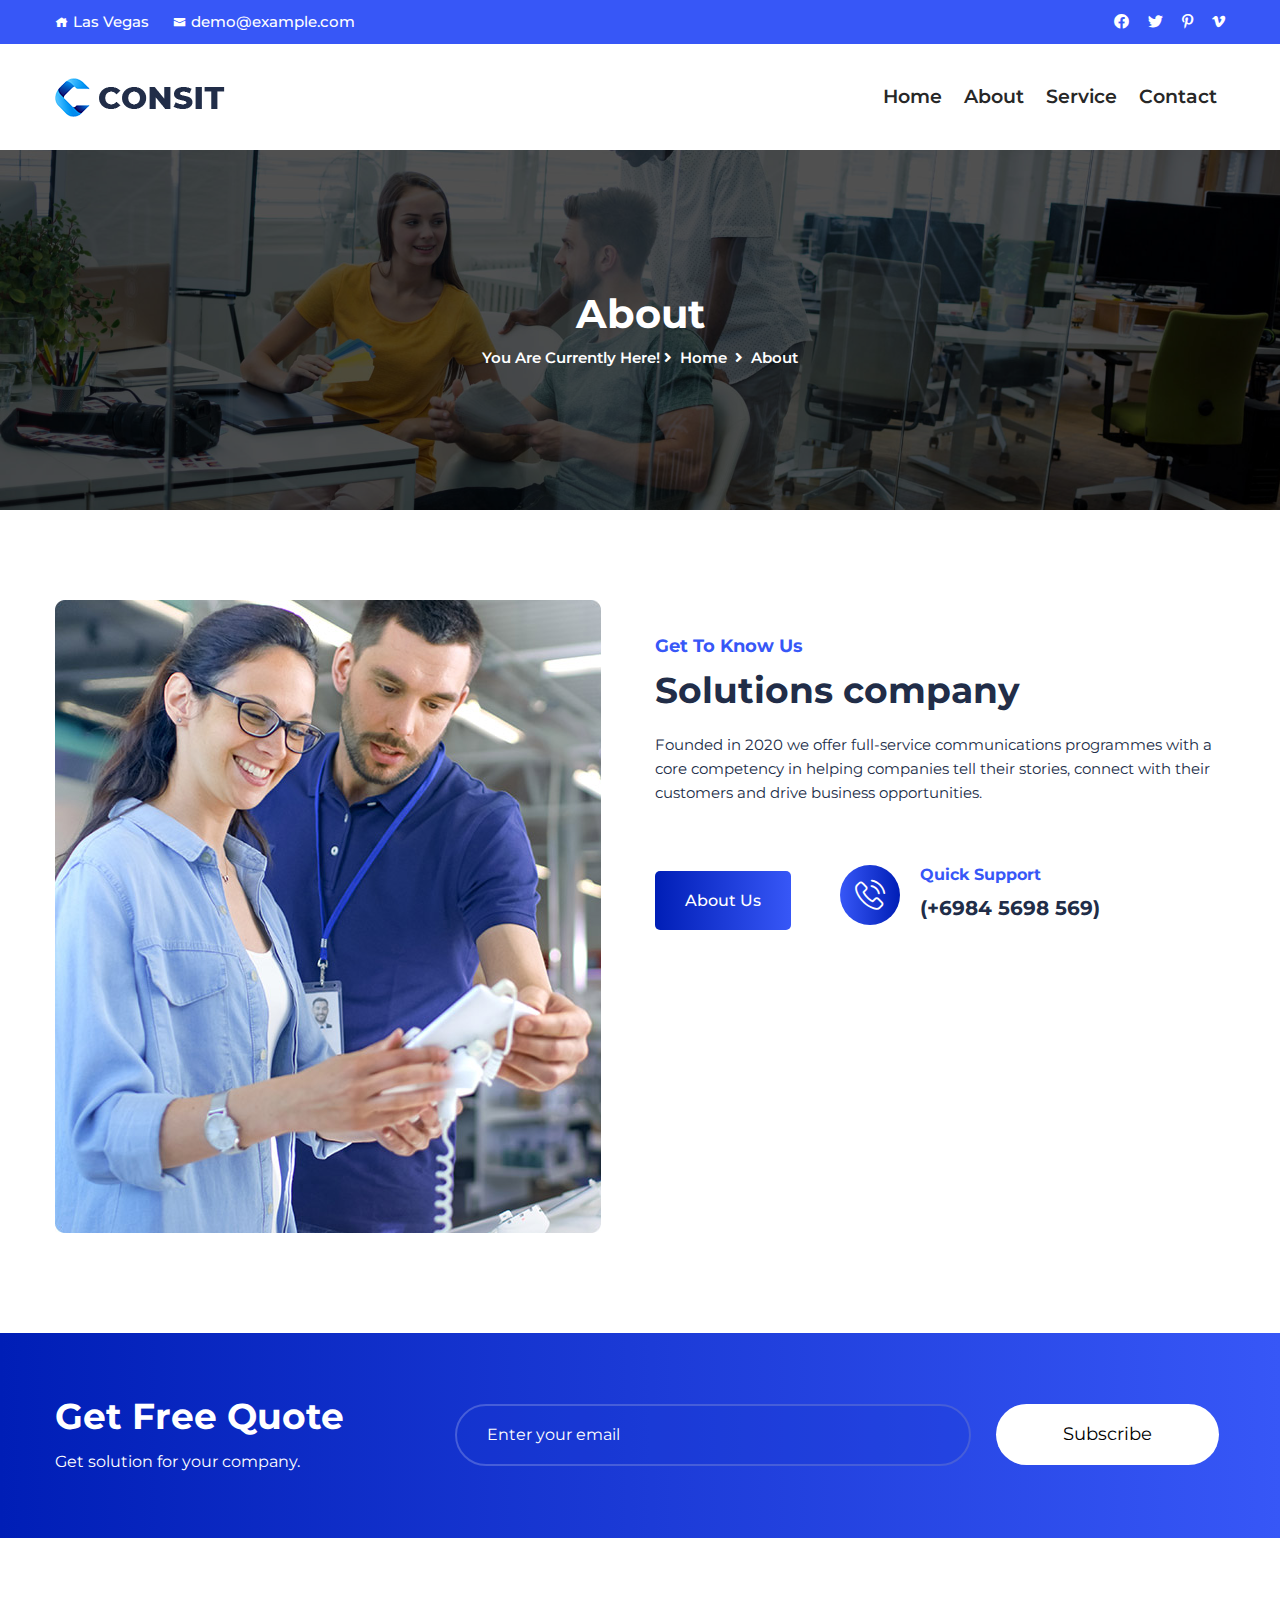
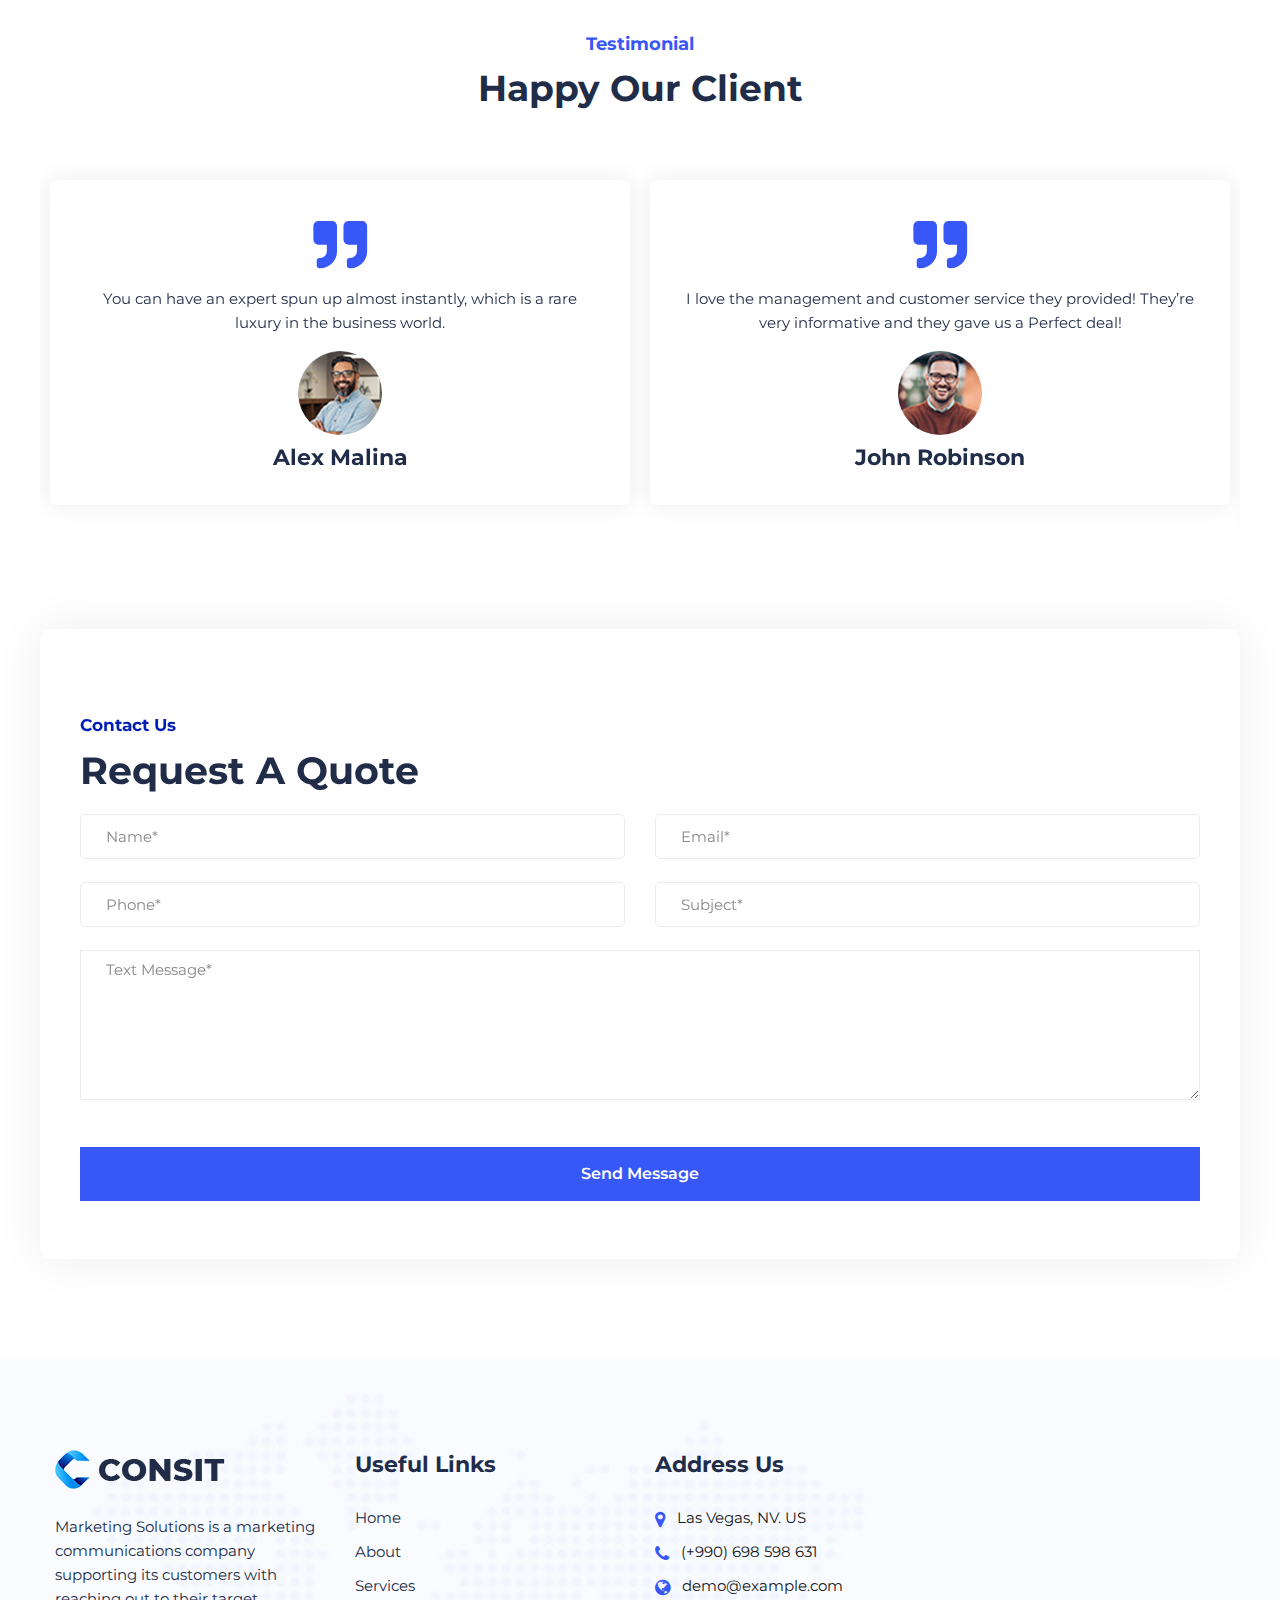
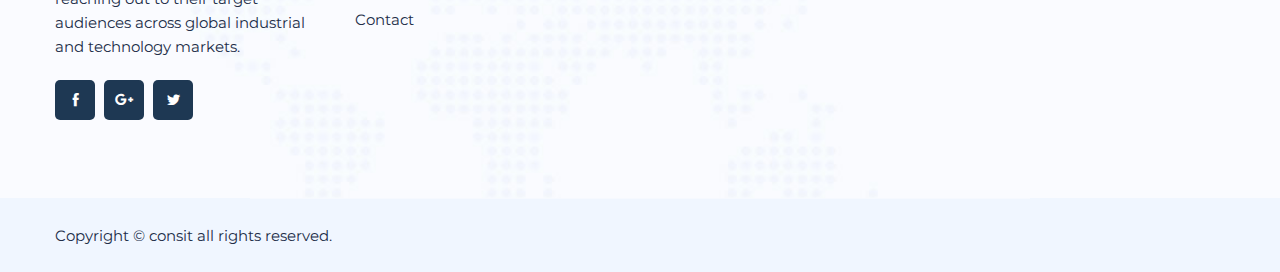
==== about.html @ dd21fbd6 "main" ====
<!DOCTYPE HTML>
<html lang="en-US">
   <head>
      <meta charset="UTF-8">
      <meta http-equiv="x-ua-compatible" content="ie=edge">
<title>Business Consulting</title>
      <meta name="description" content="">
      <meta name="viewport" content="wiconsith=device-wiconsith, initial-scale=1">
      <!-- Favicon Icon -->
      <link rel="icon"  type="image/png" href="assets/images/favicon.png">
      <link rel="stylesheet" type="text/css" href="assets/css/bootstrap.min.css"/>
      <link rel="stylesheet" type="text/css" href="venobox/venobox.css"/>
      <link rel="stylesheet" type="text/css" href="assets/css/plugin_theme_css.css"/>
      <link rel="stylesheet" type="text/css" href="style.css"/>
      <link rel="stylesheet" type="text/css" href="assets/css/responsive.css"/>
      <!-- modernizr js -->	
      <script src="assets/js/vendor/modernizr-2.8.3.min.js"></script>		
   </head>
   <body>
      <div class="em40_header_area_main">
         <div class="consit-header-top   ">
            <div class="container">
               <!-- STYLE 1 Right Side Icon = h_top_l1  -->
               <div class="row">
                  <!-- TOP LEFT -->
                  <div class="col-xs-12 col-lg-9 col-xl-9 col-md-9 col-sm-12">
                     <div class="top-address text-left">
                        <p>							
                           <span><i class="icofont-home"></i>Las Vegas</span>
                           <a href="mailto:info@example.com"><i class="icofont-envelope"></i>demo@example.com</a>
                        </p>
                     </div>
                  </div>
                  <!-- TOP RIGHT -->
                  <div class="col-xs-12 col-lg-3 col-xl-3 col-md-3 col-sm-12 ">
                     <div class="top-right-menu">
                        <ul class="social-icons text-right text_m_center">
                           <li><a href="#"><i class="fab fa-facebook-f"></i></a></li>
                           <li><a href="#"><i class="fab fa-twitter"></i></a></li>
                           <li><a href="#"><i class="fab fa-pinterest-p"></i></a></li>
                           <li><a href="#"><i class="fab fa-vimeo-v"></i></a></li>
                        </ul>
                     </div>
                  </div>
               </div>
            </div>
         </div>
         <!-- END HEADER TOP AREA -->
         <div class="consit-main-menu one_page hidden-xs hidden-sm  witr_h_h10">
            <div class="consit_nav_area scroll_fixed postfix">
               <div class="container">
                  <div class="row logo-left">
                     <div class="col-md-3 col-sm-3 col-xs-4">
                        <div class="logo">
                           <a class="main_sticky_main_l" href="index.html" title="consit">
                           <img src="assets/images/logo1.png" alt="consit">
                           </a>
                           <a class="main_sticky_l" href="index.html" title="consit">
                           <img src="assets/images/logo2.png" alt="consit">
                           </a>
                        </div>
                     </div>
                     <!-- MAIN MENU -->
                     <div class="col-md-9 col-sm-9 col-xs-8">
                        <div class="tx_mmenu_together">
                           <nav class="consit_menu">
                              <ul class="sub-menu">
                                 <li>
                                    <a href="index.html">Home</a>
                                 </li>
                                 <li><a href="about.html">About</a></li>
                                 <li><a href="service.html">Service</a></li>
                                 <li><a href="contact.html">Contact</a></li>
                              </ul>
                           </nav>
                        </div>
                     </div>
                  </div>
               </div>
            </div>
         </div>
      </div>
      <!-- MOBILE MENU Logo AREA -->
      <div class="mobile_logo_area hidden-md hidden-lg">
         <div class="container">
            <div class="row">
               <div class="col-sm-12">
                  <div class="mobile_menu_logo text-center">
                     <a href="index.html" title="consit">
                     <img src="assets/images/logo1.png" alt="consit">
                     </a>		
                  </div>
               </div>
            </div>
         </div>
      </div>
      <!-- MOBILE MENU AREA -->
      <div class="home-2 mbm hidden-md hidden-lg  header_area main-menu-area">
         <div class="menu_area mobile-menu">
            <nav class="consit_menu">
               <ul class="sub-menu">
					 <li>
						<a href="#">Home</a>
					 </li>
					 <li><a href="about.html">About</a></li>
					 <li><a href="service.html">Service</a></li>
					 <li><a href="contact.html">Contact</a></li>
				  </ul>
            </nav>
         </div>
      </div>
      <!-- END MOBILE MENU AREA  -->
      <!-- breadcumb area -->
      <div class="breadcumb-area">
         <div class="container">
            <div class="row">
               <div class="col-md-12 txtc  text-center ccase">
                  <div class="brpt">
                     <h2>About</h2>
                  </div>
                  <div class="breadcumb-inner">
                     <ul>
                        <li>You are currently here! <i class="fas fa-angle-right"></i> </li>
                        <li><a href="#" >Home</a></li>
                        <li><i class="fas fa-angle-right"></i></li>
                        <li><span class="current">About</span></li>
                     </ul>
                  </div>
               </div>
            </div>
         </div>
      </div>
      <!-- End breadcumb area -->
      <!-- about area  -->
      <div class="consit_about_area">
         <div class="container">
            <div class="row">
               <div class="col-lg-6 col-md-6">
                  <div class="single_image_area">
                     <div class="single_image single_line_option  ">
                        <!-- image -->
                        <img src="assets/images/about-img-1.jpg" alt="image">
                     </div>
                  </div>
               </div>
               <div class="col-lg-6 col-md-6">
                  <div class="about_right_inner">
                     <!-- title left -->
                     <div class="witr_section_title">
                        <div class="witr_section_title_inner text-left">
                           <h2>Get To Know Us</h2>
                           <h3>Solutions company</h3>
                           <!-- content -->
                           <p>Founded in 2020 we offer full-service communications programmes with a core competency in helping companies tell their stories, connect with their customers and drive business opportunities.</p>
                        </div>
                     </div>
                     <div class="witr_button_area">
                        <div class="witr_btn_style mr">
                           <div class="witr_btn_sinner">	
                              <a href="about.html" class="witr_btn">About Us</a>
                           </div>
                        </div>
                     </div>
                     <div class="about_right_bottom_inner">
                        <div class="em-service2 sleft all_color_service">
                           <div class="em_service_content ">
                              <div class="em_single_service_text width_height_link_0 ">
                                 <div class="service_top_image">		
                                 </div>
                                 <div class="text_box witr_s_flex">
                                    <div class="service_top_text all_icon_color">
                                       <div class="em-service-icon">
                                          <!-- icon -->
                                          <i aria-hidden="true" class="flaticon flaticon-phone-call"></i>					
                                       </div>
                                    </div>
                                    <div class="em-service-inner">
                                       <div class="em-service-title">
                                          <!-- title -->
                                          <h3>Quick Support</h3>
                                       </div>
                                       <div class="em-service-desc">
                                          <p>(+6984 5698 569) </p>
                                       </div>
                                       <!-- button -->				
                                    </div>
                                 </div>
                              </div>
                           </div>
                        </div>
                     </div>
                  </div>
               </div>
            </div>
         </div>
      </div>

      <!-- em service area -->


      <!-- call to action area -->
      <div class="call_to_action_area">
         <div class="container">
            <div class="row">
               <div class="col-lg-4 col-md-6">
                  <!-- title left -->
                  <div class="witr_section_title">
                     <div class="witr_section_title_inner text-left">
                        <h3>Get Free Quote</h3>
                        <!-- content -->
                        <p>Get solution for your company. </p>
                     </div>
                  </div>
               </div>
               <div class="col-lg-8 col-md-6">
                  <div class="call_action_inner">
                     <form class="mc4wp-form mc4wp-form-5214" method="post">
                        <div class="mc4wp-form-fields">
                           <input type="email" name="EMAIL" placeholder="Enter your email" required="">
                           <button type="submit" value="Subscribe">
                           <span>Subscribe</span>
                           </button>
                        </div>
                     </form>
                  </div>
               </div>
            </div>
         </div>
      </div>
      <!-- Testimonials -->
      <div class="testimonial_area2">
         <div class="container">
            <div class="row">
               <div class="col-lg-12">
                  <!-- title center -->
                  <div class="witr_section_title">
                     <div class="witr_section_title_inner text-center">
                        <!-- title top -->
                        <h2>Testimonial</h2>
                        <h3>Happy Our Client</h3>
                     </div>
                  </div>
               </div>
            </div>
            <div class="row testimonial2_active">
               <!-- single testimonial -->
               <div class="col-lg-6 witr_all_pd0">
                  <div class="witr_testi_itemt testi-width all_color_testimonial">
                     <!-- Start Single Testimonial -->
                     <div class="em_single_testimonial">
                        <div class="test_q_icon">
                           <i class="fas fa-quote-right"></i>
                        </div>
                        <div class="em_testi_content">
                           <div class="em_testi_text">
                              <!-- content -->	
                              <p>You can have an expert spun up almost instantly, which is a rare luxury in the business world.</p>
                           </div>
                        </div>
                        <div class="em_test_thumb test-part">
                           <img src="assets/images/test4.png" alt="image" />
                        </div>
                        <div class="em_testi_title">
                           <h2>Alex Malina </h2>
                        </div>
                        <div class="em_testi_logo">
                           <div class="em_testilogo_inner">
                           </div>
                        </div>
                     </div>
                  </div>
               </div>
               <!-- 02 single testimonial -->
               <div class="col-lg-6 witr_all_pd0">
                  <div class="witr_testi_itemt testi-width all_color_testimonial">
                     <!-- Start Single Testimonial -->
                     <div class="em_single_testimonial">
                        <div class="test_q_icon">
                           <i class="fas fa-quote-right"></i>
                        </div>
                        <div class="em_testi_content">
                           <div class="em_testi_text">
                              <!-- content -->	
                              <p>I love the management and customer service they provided! They’re very informative and they gave us a Perfect deal!</p>
                           </div>
                        </div>
                        <div class="em_test_thumb test-part">
                           <img src="assets/images/test2.png" alt="image" />
                        </div>
                        <div class="em_testi_title">
                           <h2>John Robinson </h2>
                        </div>
                        <div class="em_testi_logo">
                           <div class="em_testilogo_inner">
                           </div>
                        </div>
                     </div>
                  </div>
               </div>
               <!-- 03 single testimonial -->
               <div class="col-lg-6 witr_all_pd0">
                  <div class="witr_testi_itemt testi-width all_color_testimonial">
                     <!-- Start Single Testimonial -->
                     <div class="em_single_testimonial">
                        <div class="test_q_icon">
                           <i class="fas fa-quote-right"></i>
                        </div>
                        <div class="em_testi_content">
                           <div class="em_testi_text">
                              <!-- content -->	
                              <p>very responsive to any questions I had and I really appreciate the time spent answering all of my questions. Any business that values transparency and customer care has my business.</p>
                           </div>
                        </div>
                        <div class="em_test_thumb test-part">
                           <img src="assets/images/test1.png" alt="image" />
                        </div>
                        <div class="em_testi_title">
                           <h2>David Markers  </h2>
                        </div>
                        <div class="em_testi_logo">
                           <div class="em_testilogo_inner">
                           </div>
                        </div>
                     </div>
                  </div>
               </div>
               <!-- 04 single testimonial -->
               <div class="col-lg-6 witr_all_pd0">
                  <div class="witr_testi_itemt testi-width all_color_testimonial">
                     <!-- Start Single Testimonial -->
                     <div class="em_single_testimonial">
                        <div class="test_q_icon">
                           <i class="fas fa-quote-right"></i>
                        </div>
                        <div class="em_testi_content">
                           <div class="em_testi_text">
                              <!-- content -->	
                              <p>Experience was very quick and easy to do. Andrew was extremely well done with his professionalism. Highly recommend</p>
                           </div>
                        </div>
                        <div class="em_test_thumb test-part">
                           <img src="assets/images/test3.png" alt="image" />
                        </div>
                        <div class="em_testi_title">
                           <h2>Robert Males </h2>
                        </div>
                        <div class="em_testi_logo">
                           <div class="em_testilogo_inner">
                           </div>
                        </div>
                     </div>
                  </div>
               </div>
            </div>
         </div>
      </div>

      <!-- contact area2 -->
      <div class="contact_area2">
         <div class="container">
            <div class="row">

               <div class="col-lg-12 col-md-12 witr_all_pd0">
                  <div class="apartment_area">
                     <div class="apartment_text text-left">
                        <!-- title -->
                        <h1>Contact Us</h1>
                        <h2>Request A Quote</h2>
                     </div>
                     <div class="witr_apartment_form">
                        <form action="mail.php" method="post" id="contact-form">
                           <div class="row">
                              <div class="col-lg-6 col-md-6">
                                 <div class="twr_form_box">
                                    <input type="text" name="name" placeholder="Name*">
                                 </div>
                              </div>
                              <div class="col-lg-6 col-md-6">
                                 <div class="twr_form_box">
                                    <input type="email" name="email" placeholder="Email*">
                                 </div>
                              </div>
                              <div class="col-lg-6 col-md-6">
                                 <div class="twr_form_box">
                                    <input type="number" name="number" placeholder="Phone*">
                                 </div>
                              </div>
                              <div class="col-lg-6 col-md-6">
                                 <div class="twr_form_box">
                                    <input type="text" name="subject" placeholder="Subject*">
                                 </div>
                              </div>
                              <div class="col-lg-12 col-md-12">
                                 <div class="twr_form_box ">
                                    <textarea name="comment" placeholder="Text Message*"></textarea>
                                 </div>
                                 <div class="contact_area2_btn">
                                    <button type="submit" class="btn btn-primary">Send Message</button>
                                 </div>
                              </div>
                              <div class="col-lg-12 text-center">
                                 <p class="form-messege"></p>
                              </div>
                           </div>
                        </form>
                     </div>
                  </div>
               </div>
            </div>
         </div>
      </div>
      <!-- footer area -->
      <div class="witrfm_area em_footer_area">
         <!-- FOOTER MIDDLE AREA -->
         <div class="footer-middle">
            <div class="container">
               <div class="row">
                  <div class="col-sm-12 col-md-6  col-lg-3">
                     <div class="widget widget_twr_description_widget">
                        <div class="consit-description-area">
                           <a href="#"><img src="assets/images/logo1.png" alt="Footer logo" class="logo"></a>
                           <p>Marketing Solutions is a marketing communications company supporting its customers with reaching out to their target audiences across global industrial and technology markets.</p>
                           <p class="phone"><a href="tel:"> </a></p>
                           <div class="social-icons">
                              <a href="#"><i class="icofont-facebook"></i></a>
                              <a href="#"><i class="fab fa-google-plus-g"></i></a>
                              <a href="#"><i class="icofont-twitter"></i></a>
                           </div>
                        </div>
                     </div>
                  </div>
                  <div class="col-sm-12 col-md-6  col-lg-3">
                     <div class="widget widget_nav_menu">
                        <h2 class="widget-title">Useful Links</h2>
                        <div class="menu-useful-links-container">
                           <ul class="menu">
                              <li><a href="#">Home</a></li>
                              <li><a href="#">About</a></li>
                              <li><a href="#">Services</a></li>
                              <li><a href="#">Contact</a></li>
                           </ul>
                        </div>
                     </div>
                  </div>
                  <div class="col-sm-12 col-md-6  col-lg-3 ">
                     <div class="widget about_us">
                        <h2 class="widget-title">Address Us</h2>
                        <!-- About Widget -->
                        <div class="about-footer">
                           <div class="footer-widget address">
                              <div class="footer-logo">
                              </div>
                              <div class="footer-address">
                                 <div class="footer_s_inner">
                                    <div class="footer-sociala-icon">
                                       <i class="fa fa-map-marker"></i>
                                    </div>
                                    <div class="footer-sociala-info">
                                       <p>Las Vegas, NV.  US</p>
                                    </div>
                                 </div>
                                 <div class="footer_s_inner">
                                    <div class="footer-sociala-icon">
                                       <i class="fa fa-phone"></i>
                                    </div>
                                    <div class="footer-sociala-info">
                                       <p>(+990) 698 598 631</p>
                                    </div>
                                 </div>
                                 <div class="footer_s_inner">
                                    <div class="footer-sociala-icon"> 
                                       <i class="fa fa-globe"></i>
                                    </div>
                                    <div class="footer-sociala-info">
                                       <p>demo@example.com</p>
                                    </div>
                                 </div>
                              </div>
                           </div>
                        </div>
                     </div>
                  </div>
               </div>
            </div>
         </div>
         <!-- END FOOTER MIDDLE AREA -->
         <!-- FOOTER BOTTOM AREA -->
         <div class="footer-bottom">
            <div class="container">
               <div class="row">
                  <!-- FOOTER COPYRIGHT STYLE 1 -->		
                  <div class="col-lg-6 col-md-6  col-sm-12">
                     <div class="copy-right-text">
                        <!-- FOOTER COPYRIGHT TEXT -->
                        <p>Copyright &copy; consit all rights reserved.</p>
<p></p>
                     </div>
                  </div>
                  <!-- FOOTER COPYRIGHT STYLE 3 -->		
               </div>
            </div>
         </div>
         <!-- END FOOTER BOTTOM AREA -->
      </div>
      <!-- Include All JS -->
      <script src="assets/js/vendor/jquery-3.5.1.min.js"></script>
      <script src="assets/js/bootstrap.min.js"></script>
      <script src="assets/js/isotope.pkgd.min.js"></script>
      <script src="assets/js/owl.carousel.min.js"></script>
      <script src="assets/js/jquery.nivo.slider.pack.js"></script>
      <script src="assets/js/slick.min.js"></script>
      <script src="assets/js/imagesloaded.pkgd.min.js"></script>
      <script src="venobox/venobox.min.js"></script>
      <script src="assets/js/jquery.appear.js"></script>
      <script src="assets/js/jquery.knob.js"></script>
      <script src="assets/js/BeerSlider.js"></script>
      <script src="assets/js/theme-pluginjs.js"></script>
      <script src="assets/js/jquery.meanmenu.js"></script>
      <script src="assets/js/ajax-mail.js"></script>		
      <script src="assets/js/theme.js"></script>
   </body>
</html>
---- venobox/venobox.css ----
/* ------ venobox.css --------*/
.vbox-overlay *, .vbox-overlay *:before, .vbox-overlay *:after{
    -webkit-backface-visibility: hidden;
    -webkit-box-sizing:border-box;
    -moz-box-sizing:border-box;
    box-sizing:border-box;
}
/* ------- overlay: change here background color and opacity ----- */
.vbox-overlay{
    background: #fdfdfd;
    background: rgba(0,0,0,0.85); 
    width: 100%;
    height: auto;
    position: fixed;
    top: 0;
    left: 0;
    bottom: 0;
    z-index: 9999;
    opacity: 0;
    overflow-x: hidden;
    overflow-y: auto;

}

/* ----- preloader - choose between CIRCLE, IOS, DOTS, QUADS ----- */

/* circle preloader */
.vbox-preloader{
    position:fixed; 
    width:32px; 
    height:32px;
    left:50%; 
    top:50%; 
    margin-left:-16px; 
    margin-top:-16px;
    background-image: url(preload-circle.png);
    text-indent: -100px;
    overflow: hidden;
    -webkit-animation: playload 1.4s steps(18) infinite;
       -moz-animation: playload 1.4s steps(18) infinite;
        -ms-animation: playload 1.4s steps(18) infinite;
         -o-animation: playload 1.4s steps(18) infinite;
            animation: playload 1.4s steps(18) infinite;
}
@-webkit-keyframes playload {
   from { background-position:    0px; }
     to { background-position: -576px; }
}
@-moz-keyframes playload {
   from { background-position:    0px; }
     to { background-position: -576px; }
}
@-ms-keyframes playload {
   from { background-position:    0px; }
     to { background-position: -576px; }
}
@-o-keyframes playload {
   from { background-position:    0px; }
     to { background-position: -576px; }
}
@keyframes playload {
   from { background-position:    0px; }
     to { background-position: -576px; }
}


/* IOS preloader */

/*.vbox-preloader{
    position:fixed; 
    width:32px; 
    height:32px;
    left:50%; 
    top:50%; 
    margin-left:-16px; 
    margin-top:-16px;
    background-image: url(preload-ios.png);
    text-indent: -100px;
    overflow: hidden;
    -webkit-animation: playload 1.4s steps(12) infinite;
       -moz-animation: playload 1.4s steps(12) infinite;
        -ms-animation: playload 1.4s steps(12) infinite;
         -o-animation: playload 1.4s steps(12) infinite;
            animation: playload 1.4s steps(12) infinite;
}

@-webkit-keyframes playload {
   from { background-position:    0px; }
     to { background-position: -384px; }
}
@-moz-keyframes playload {
   from { background-position:    0px; }
     to { background-position: -384px; }
}
@-ms-keyframes playload {
   from { background-position:    0px; }
     to { background-position: -384px; }
}
@-o-keyframes playload {
   from { background-position:    0px; }
     to { background-position: -384px; }
}
@keyframes playload {
   from { background-position:    0px; }
     to { background-position: -384px; }
}
*/


/* dots preloader */
/*
.vbox-preloader{
    position:fixed; 
    width:32px; 
    height:11px;
    left:50%; 
    top:50%; 
    margin-left:-16px; 
    margin-top:-16px;
    background-image: url(preload-dots.png);
    text-indent: -100px;
    overflow: hidden;
    -webkit-animation: playload 1.4s steps(24) infinite;
       -moz-animation: playload 1.4s steps(24) infinite;
        -ms-animation: playload 1.4s steps(24) infinite;
         -o-animation: playload 1.4s steps(24) infinite;
            animation: playload 1.4s steps(24) infinite;
}

@-webkit-keyframes playload {
   from { background-position:    0px; }
     to { background-position: -768px; }
}
@-moz-keyframes playload {
   from { background-position:    0px; }
     to { background-position: -768px; }
}
@-ms-keyframes playload {
   from { background-position:    0px; }
     to { background-position: -768px; }
}
@-o-keyframes playload {
   from { background-position:    0px; }
     to { background-position: -768px; }
}
@keyframes playload {
   from { background-position:    0px; }
     to { background-position: -768px; }
}
*/


/* quads preloader */
/*
.vbox-preloader{
    position:fixed; 
    width:32px; 
    height:10px;
    left:50%; 
    top:50%; 
    margin-left:-16px; 
    margin-top:-16px;
    background-image: url(preload-quads.png);
    text-indent: -100px;
    overflow: hidden;
    -webkit-animation: playload 1.4s steps(12) infinite;
       -moz-animation: playload 1.4s steps(12) infinite;
        -ms-animation: playload 1.4s steps(12) infinite;
         -o-animation: playload 1.4s steps(12) infinite;
            animation: playload 1.4s steps(12) infinite;
}
@-webkit-keyframes playload {
   from { background-position:    0px; }
     to { background-position: -384px; }
}
@-moz-keyframes playload {
   from { background-position:    0px; }
     to { background-position: -384px; }
}
@-ms-keyframes playload {
   from { background-position:    0px; }
     to { background-position: -384px; }
}
@-o-keyframes playload {
   from { background-position:    0px; }
     to { background-position: -384px; }
}
@keyframes playload {
   from { background-position:    0px; }
     to { background-position: -384px; }
}
*/
/* ----- navigation ----- */
.vbox-close{
    cursor: pointer;
    position: fixed;
    top: -1px;
    right: 0;
    width: 46px;
    height: 40px;
    padding: 10px 20px 10px 0;
    display: block;
    background: url(close.gif) no-repeat #161617;
    background-position:10px center;
    color: #fff;
    text-indent: -100px;
    overflow: hidden;
}
.vbox-next, .vbox-prev{
    box-sizing: content-box;
    cursor: pointer;
    position: fixed;
    top: 50%;
    color: #fff;
    width: 30px;
    height: 170px;
    margin-top: -85px;
    text-indent: -100px;
    border: solid transparent; /* Using border instead of padding to keep bg image in place */
    overflow: hidden;
}
.vbox-prev{
    left: 0;
    border-width: 0 30px 0 10px;
    background: url(prev.gif) center center no-repeat;
}
.vbox-next{
    right: 0;
    border-width: 0 10px 0 30px;
    background: url(next.gif) center center no-repeat;
}

.vbox-title{
    width: 100%;
    height: 40px;
    float: left;
    text-align: center;
    line-height: 28px;
    font-size: 12px;
    color: #fff;
    padding: 6px 40px;
    overflow: hidden;
    background: #161617;
    position: fixed;
    display: none;
    top: -1px;
    left: 0;

}
.vbox-num{
    cursor: pointer;
    position: fixed;
    top: -1px;
    left: 0;
    height: 40px;
    display: block;
    color: #fff;
    overflow: hidden;
    line-height: 28px;
    font-size: 12px;
    padding: 6px 10px;
    background: #161617;
    display: none;
}
/* ------- inline window ------ */
.vbox-inline{
    width: 420px;
    height: 315px;
    padding: 10px;
    background: #fff;
    text-align: left;
    margin: 0 auto;
    overflow: auto;
}

/* ------- Video & iFrames window ------ */
.venoframe{
    border: none;
    width: 960px;
    height: 720px;
}
@media (max-width: 992px) {
    .venoframe{
        width: 640px;
        height: 480px;
    }
}
@media (max-width: 767px) {
    .venoframe{
        width: 420px;
        height: 315px;
    }
}
@media (max-width: 460px) {
    .vbox-inline{
        width: 100%;
    }

    .venoframe{
        width: 100%;
        height: 260px;
    }
}

/* ------- PLease do NOT edit this! (or do it at your own risk) ------ */
.vbox-open{
    overflow: hidden;
}
.vbox-container{
    position: relative;
    background: #000;
    width: 100%;
    max-width: 1200px;
    margin: 0 auto;
    padding: 0 15px;
}
.vbox-content{
    text-align: center;
    float: left;
    width: 100%;
    position: relative;
    overflow: hidden;
}
.vbox-container img{
    max-width: 100%;
    height: auto;
}
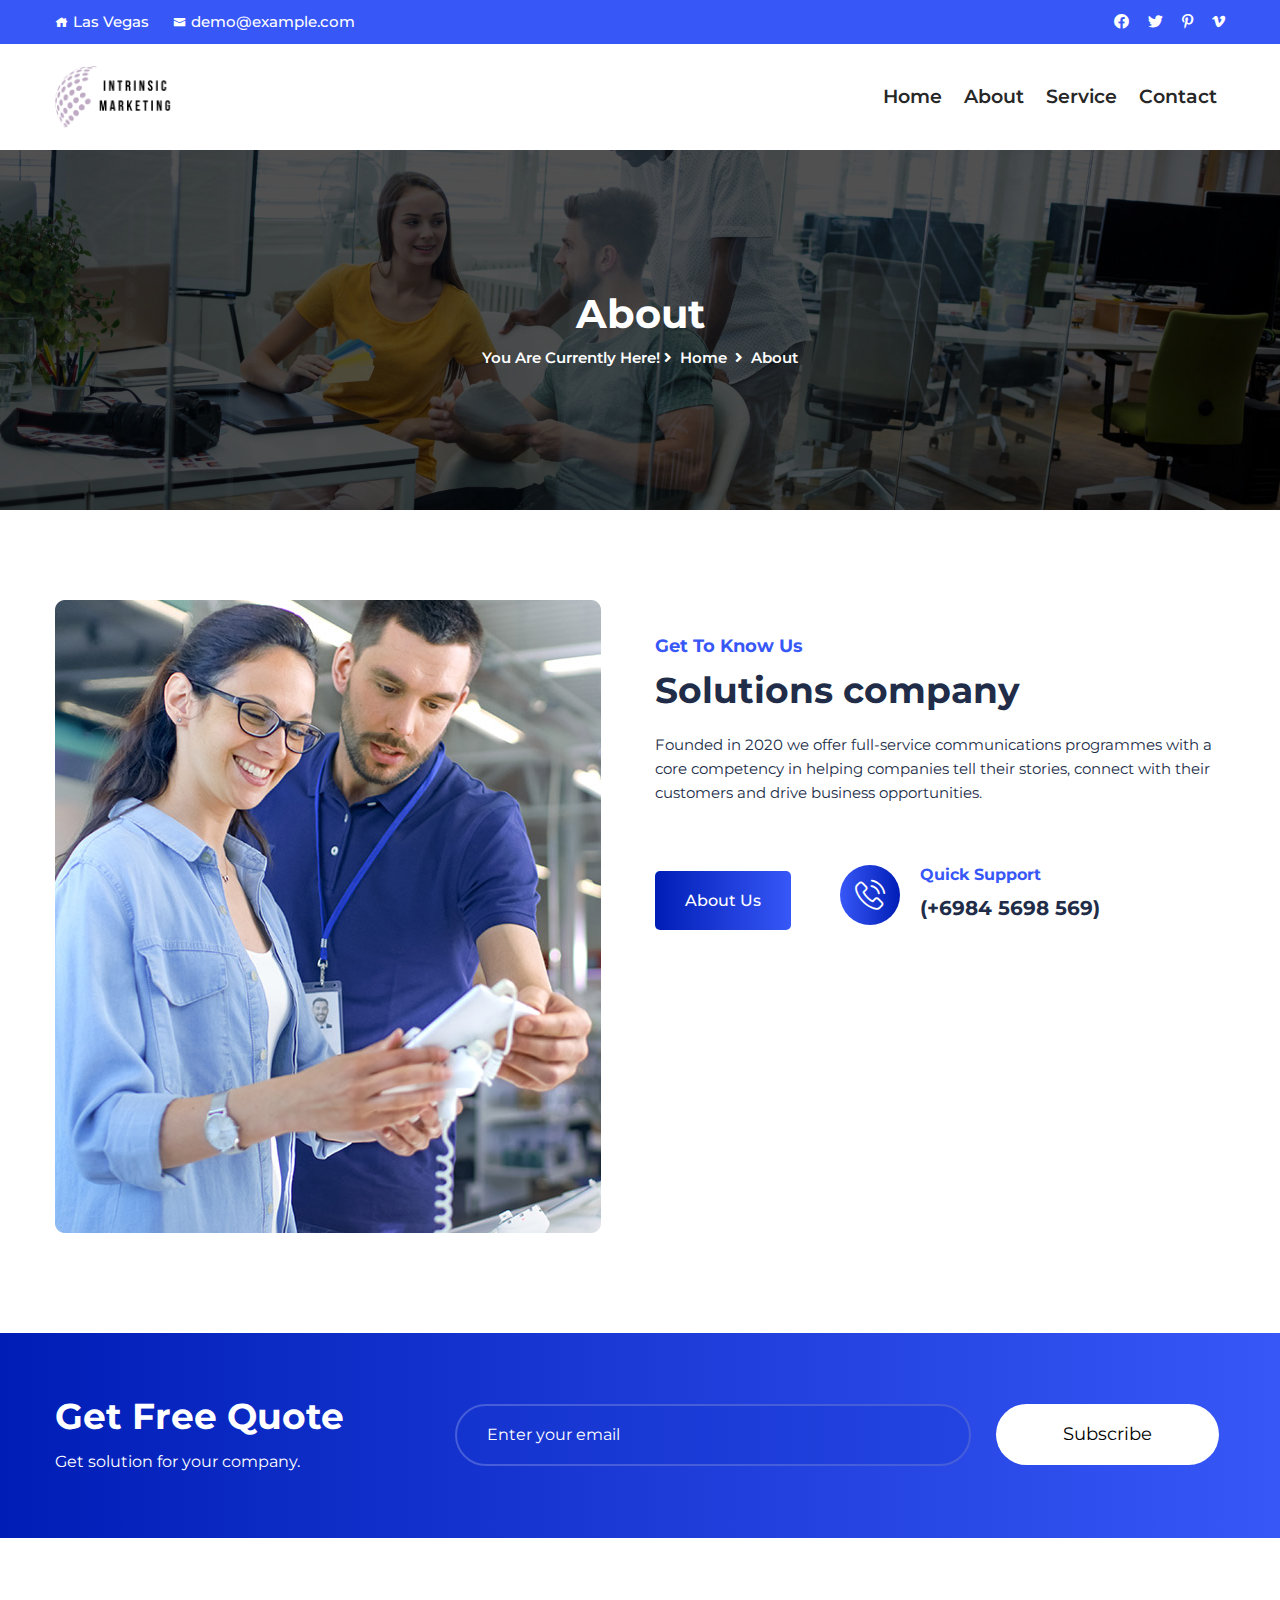
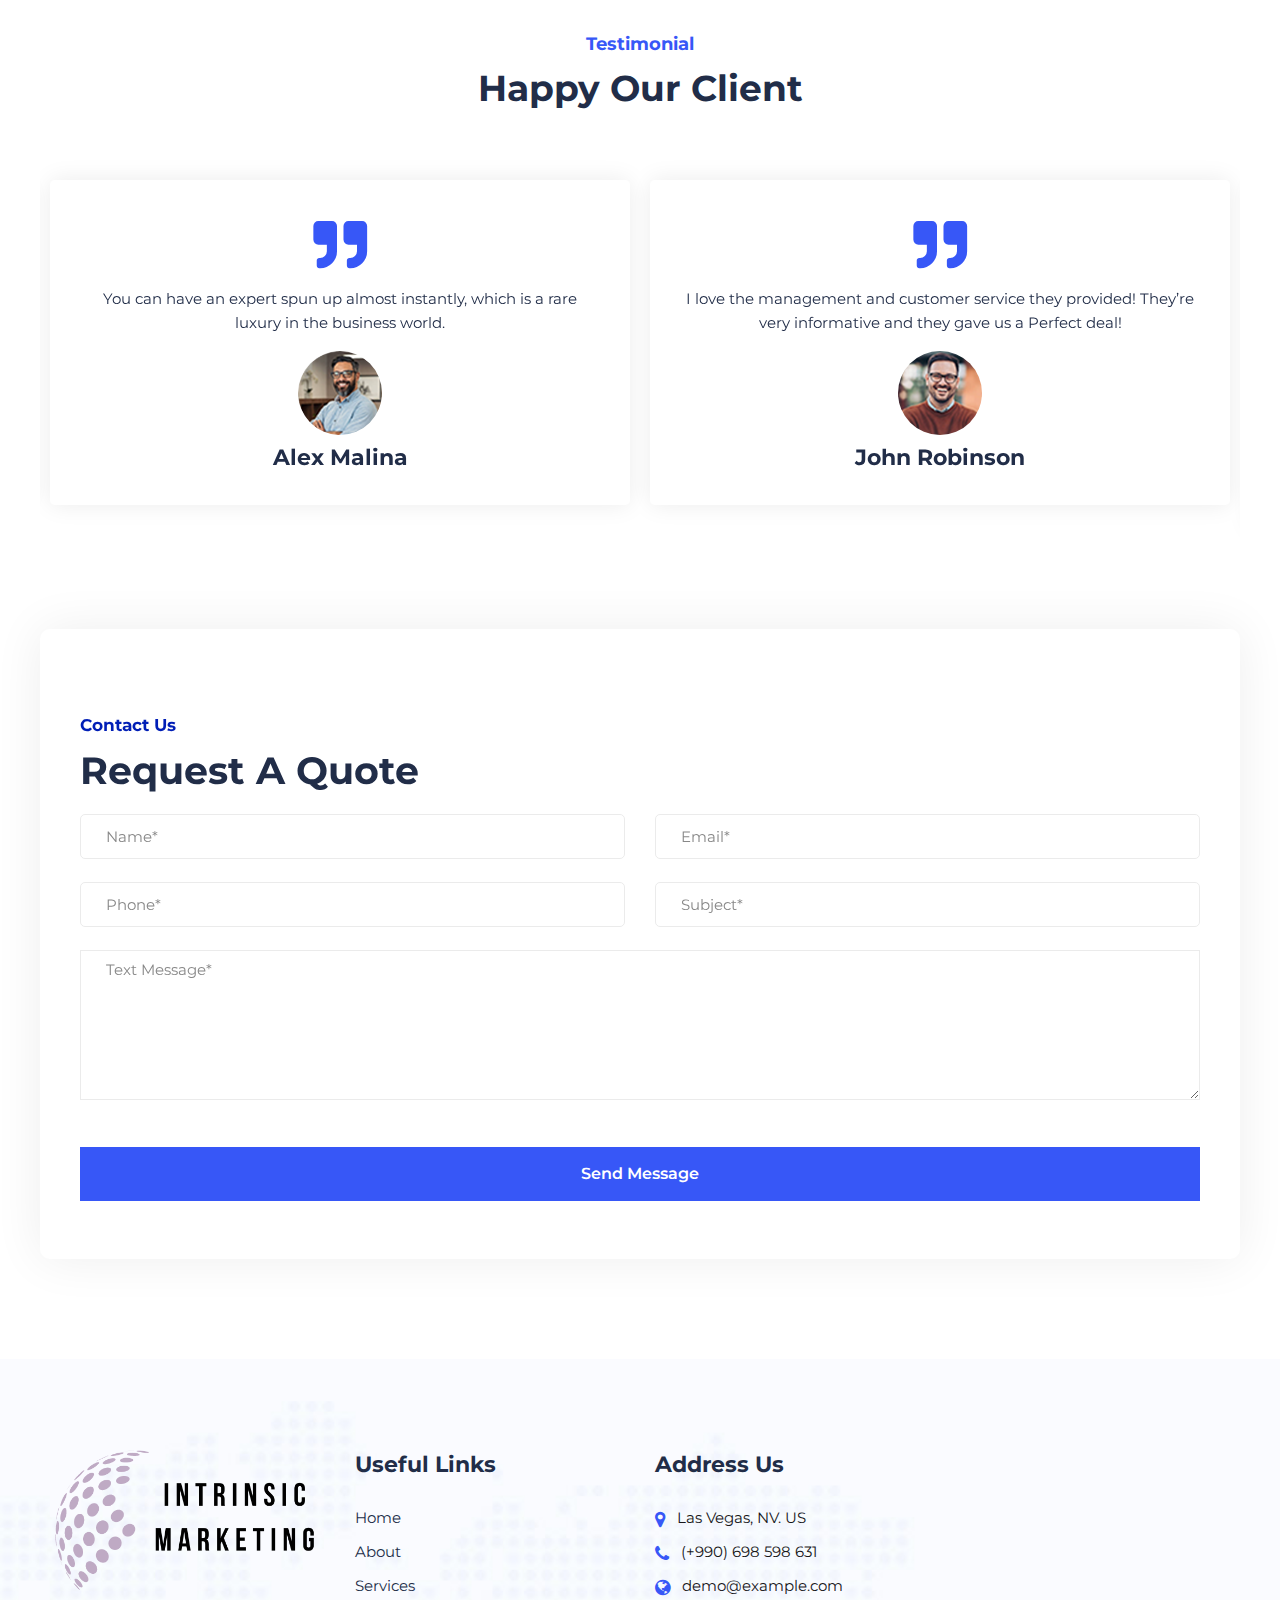
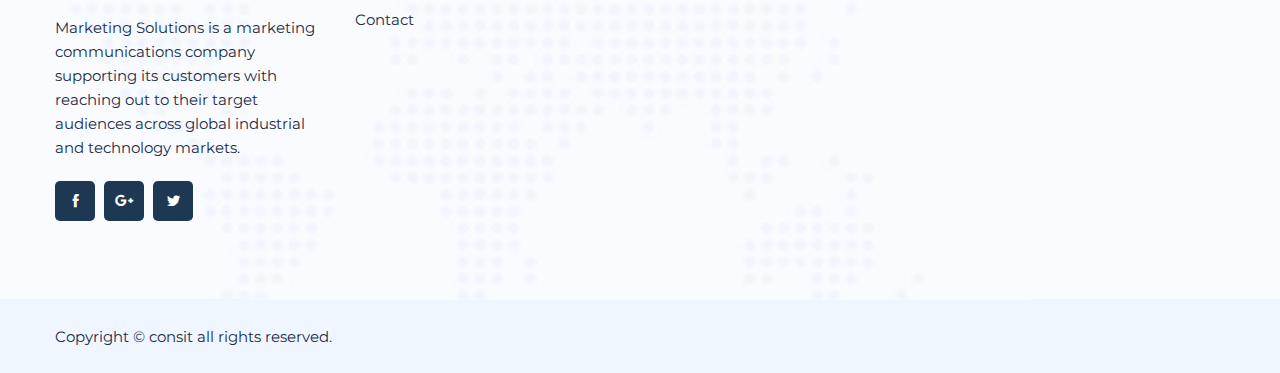
==== commit 005ac483: "main" ====
--- a/about.html
+++ b/about.html
@@ -53,10 +53,10 @@
                      <div class="col-md-3 col-sm-3 col-xs-4">
                         <div class="logo">
                            <a class="main_sticky_main_l" href="index.html" title="consit">
-                           <img src="assets/images/logo1.png" alt="consit">
+                           <img style="width: 120px; height:auto;" src="assets/images/logo1.png" alt="consit">
                            </a>
                            <a class="main_sticky_l" href="index.html" title="consit">
-                           <img src="assets/images/logo2.png" alt="consit">
+                           <img style="width: 120px; height:auto;"    src="assets/images/logo2.png" alt="consit">
                            </a>
                         </div>
                      </div>
@@ -87,8 +87,8 @@
                <div class="col-sm-12">
                   <div class="mobile_menu_logo text-center">
                      <a href="index.html" title="consit">
-                     <img src="assets/images/logo1.png" alt="consit">
-                     </a>		
+                     <img style="width: 120px; height:auto;" src="assets/images/logo1.png" alt="consit">
+                     </a>			
                   </div>
                </div>
             </div>
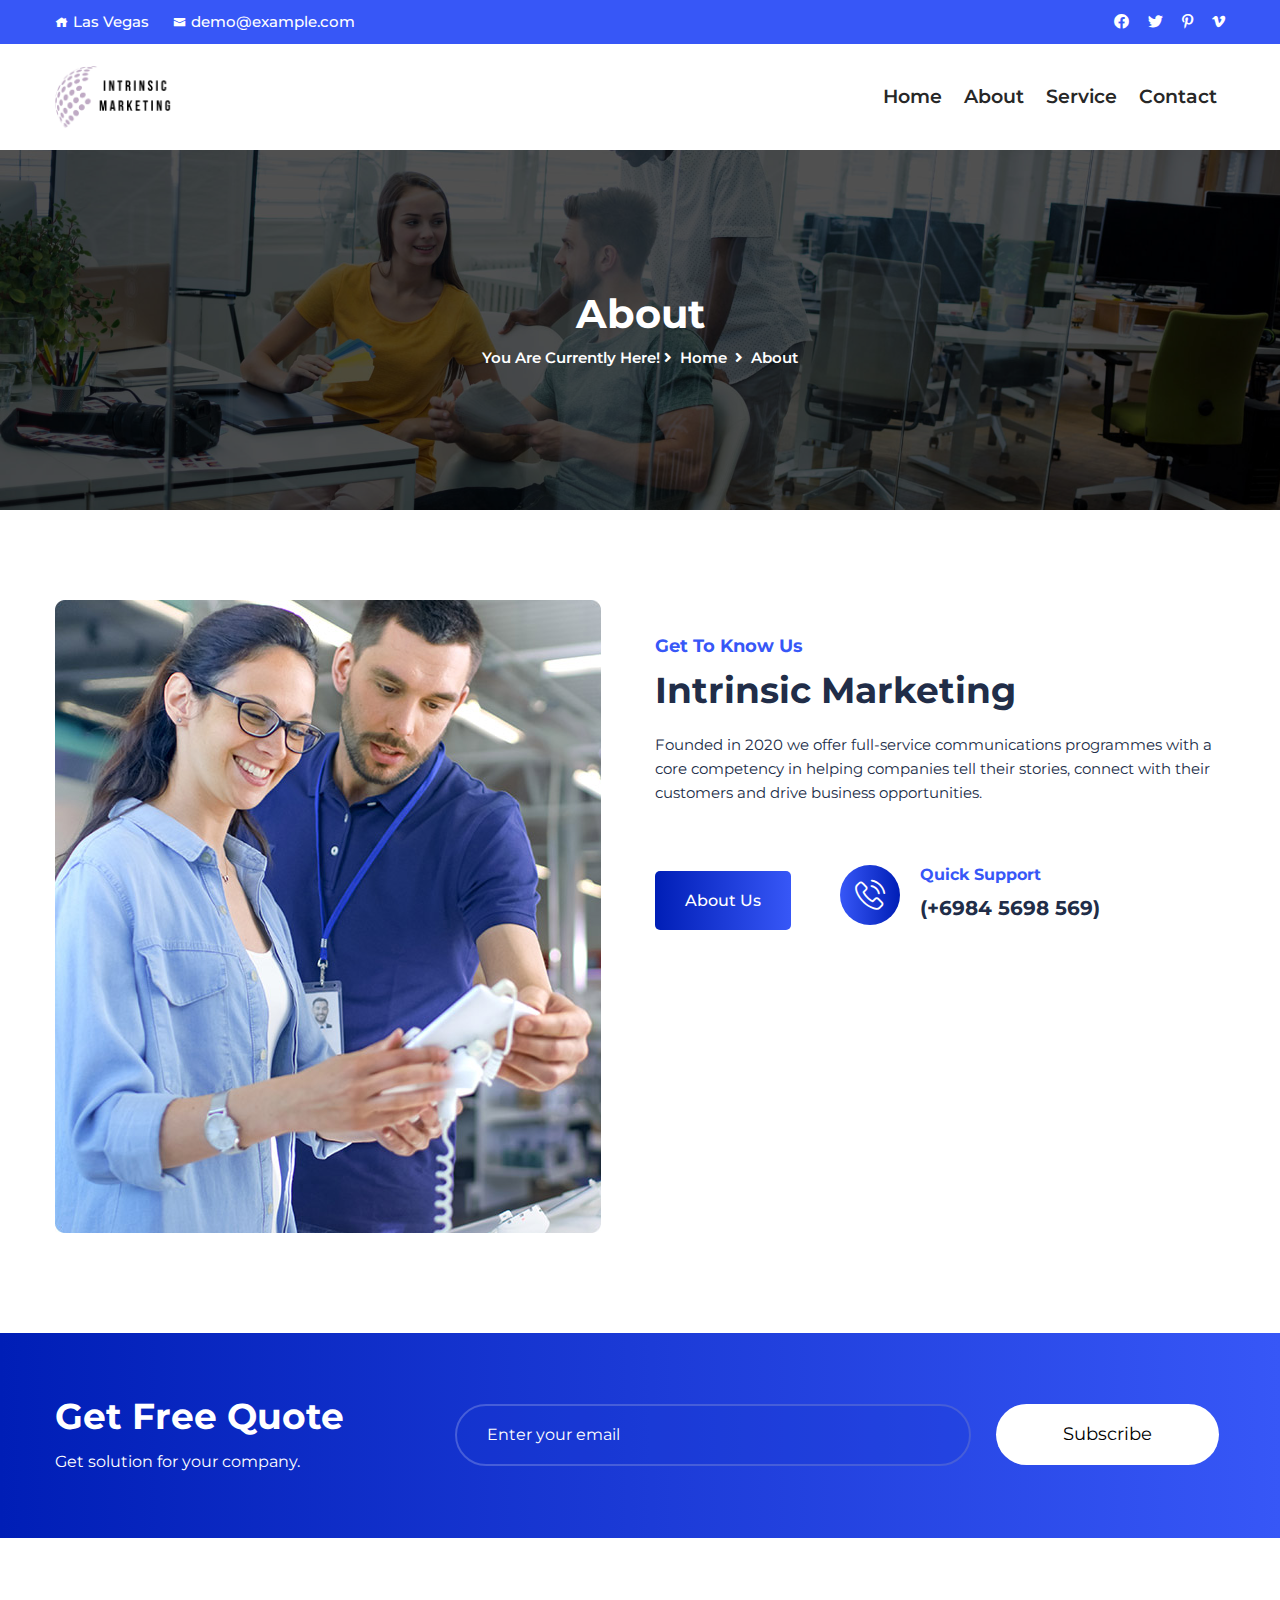
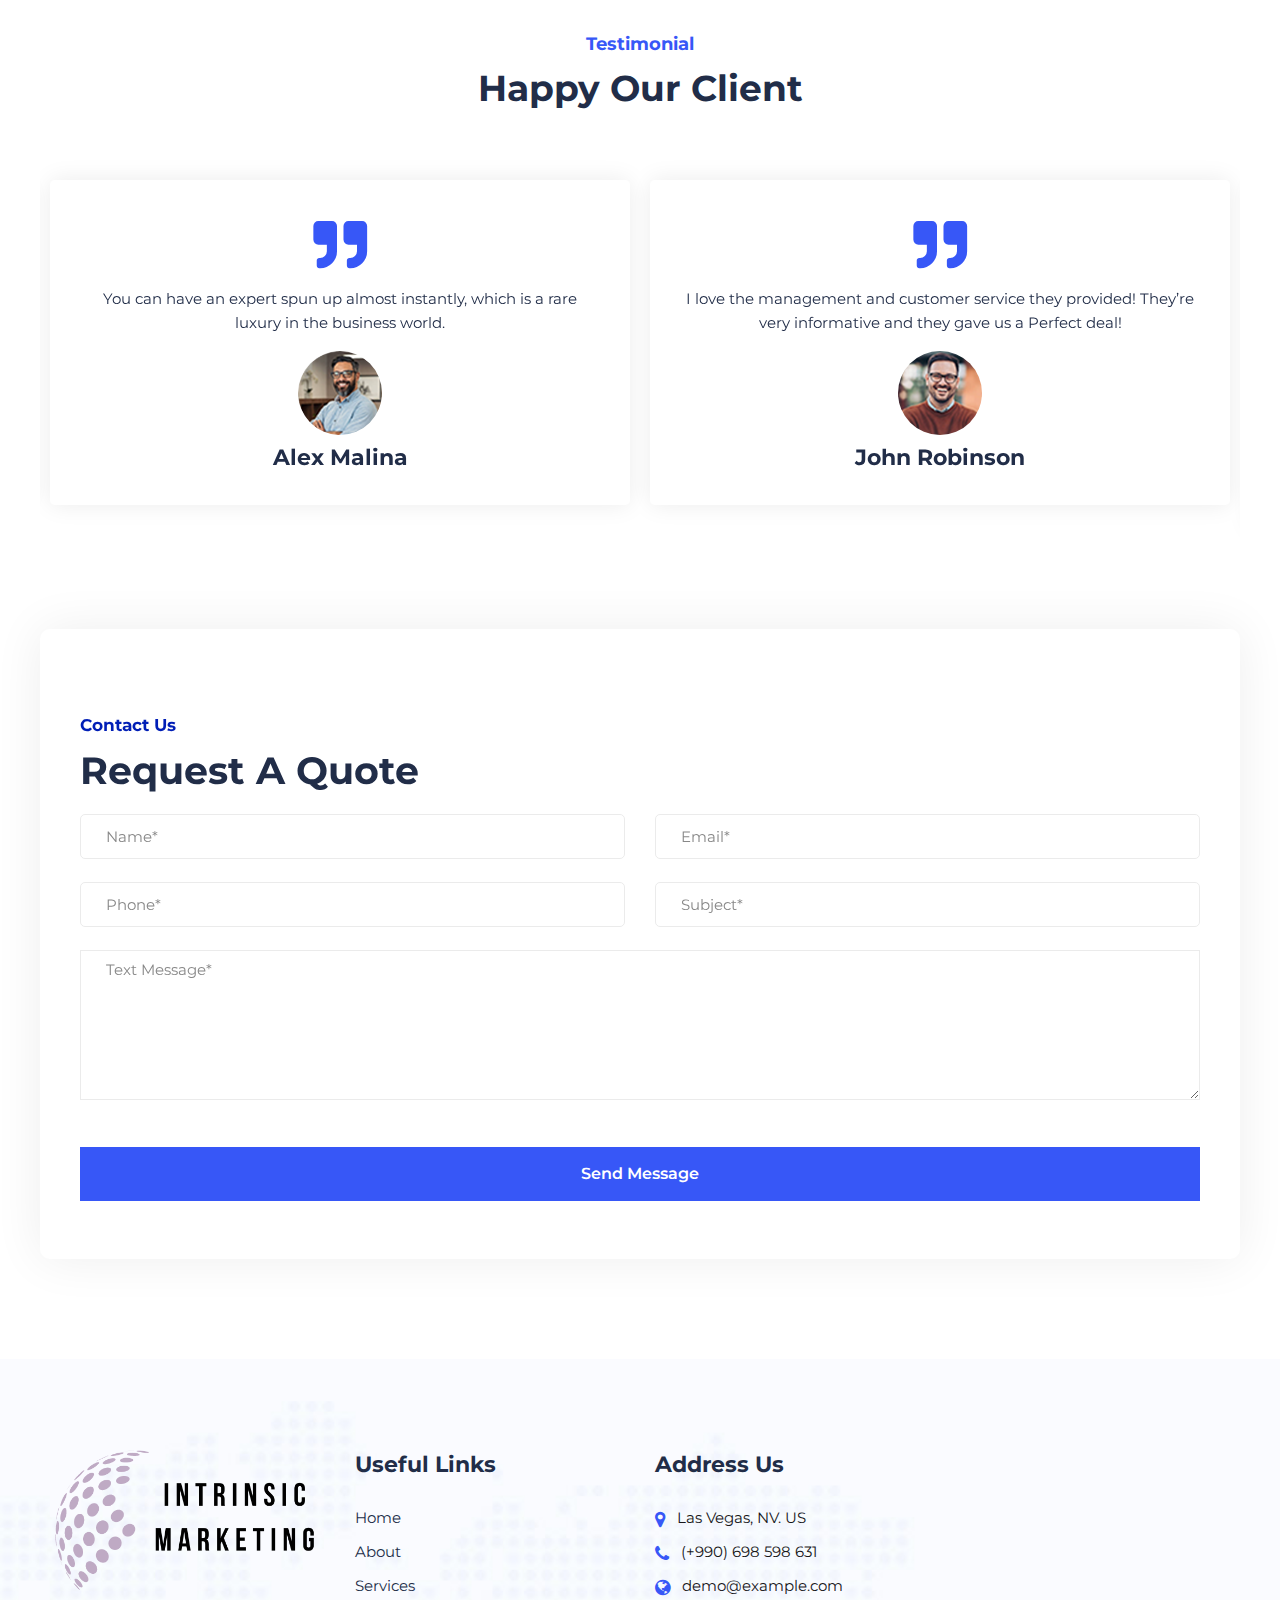
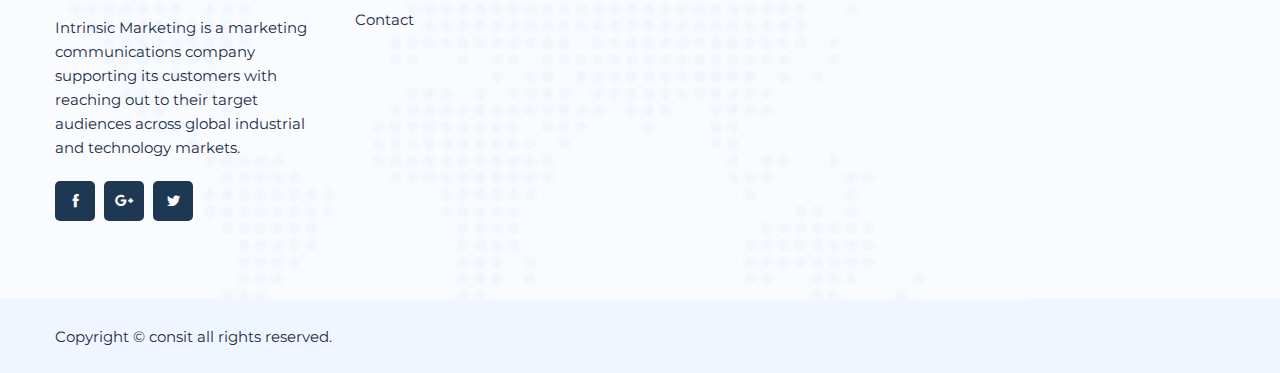
==== commit 42b93b63: "main" ====
--- a/about.html
+++ b/about.html
@@ -3,7 +3,7 @@
    <head>
       <meta charset="UTF-8">
       <meta http-equiv="x-ua-compatible" content="ie=edge">
-<title>Business Consulting</title>
+<title>Intrinsic Marketing</title>
       <meta name="description" content="">
       <meta name="viewport" content="wiconsith=device-wiconsith, initial-scale=1">
       <!-- Favicon Icon -->
@@ -149,7 +149,7 @@
                      <div class="witr_section_title">
                         <div class="witr_section_title_inner text-left">
                            <h2>Get To Know Us</h2>
-                           <h3>Solutions company</h3>
+                           <h3>Intrinsic Marketing</h3>
                            <!-- content -->
                            <p>Founded in 2020 we offer full-service communications programmes with a core competency in helping companies tell their stories, connect with their customers and drive business opportunities.</p>
                         </div>
@@ -419,7 +419,7 @@
                      <div class="widget widget_twr_description_widget">
                         <div class="consit-description-area">
                            <a href="#"><img src="assets/images/logo1.png" alt="Footer logo" class="logo"></a>
-                           <p>Marketing Solutions is a marketing communications company supporting its customers with reaching out to their target audiences across global industrial and technology markets.</p>
+                           <p>Intrinsic Marketing is a marketing communications company supporting its customers with reaching out to their target audiences across global industrial and technology markets.</p>
                            <p class="phone"><a href="tel:"> </a></p>
                            <div class="social-icons">
                               <a href="#"><i class="icofont-facebook"></i></a>
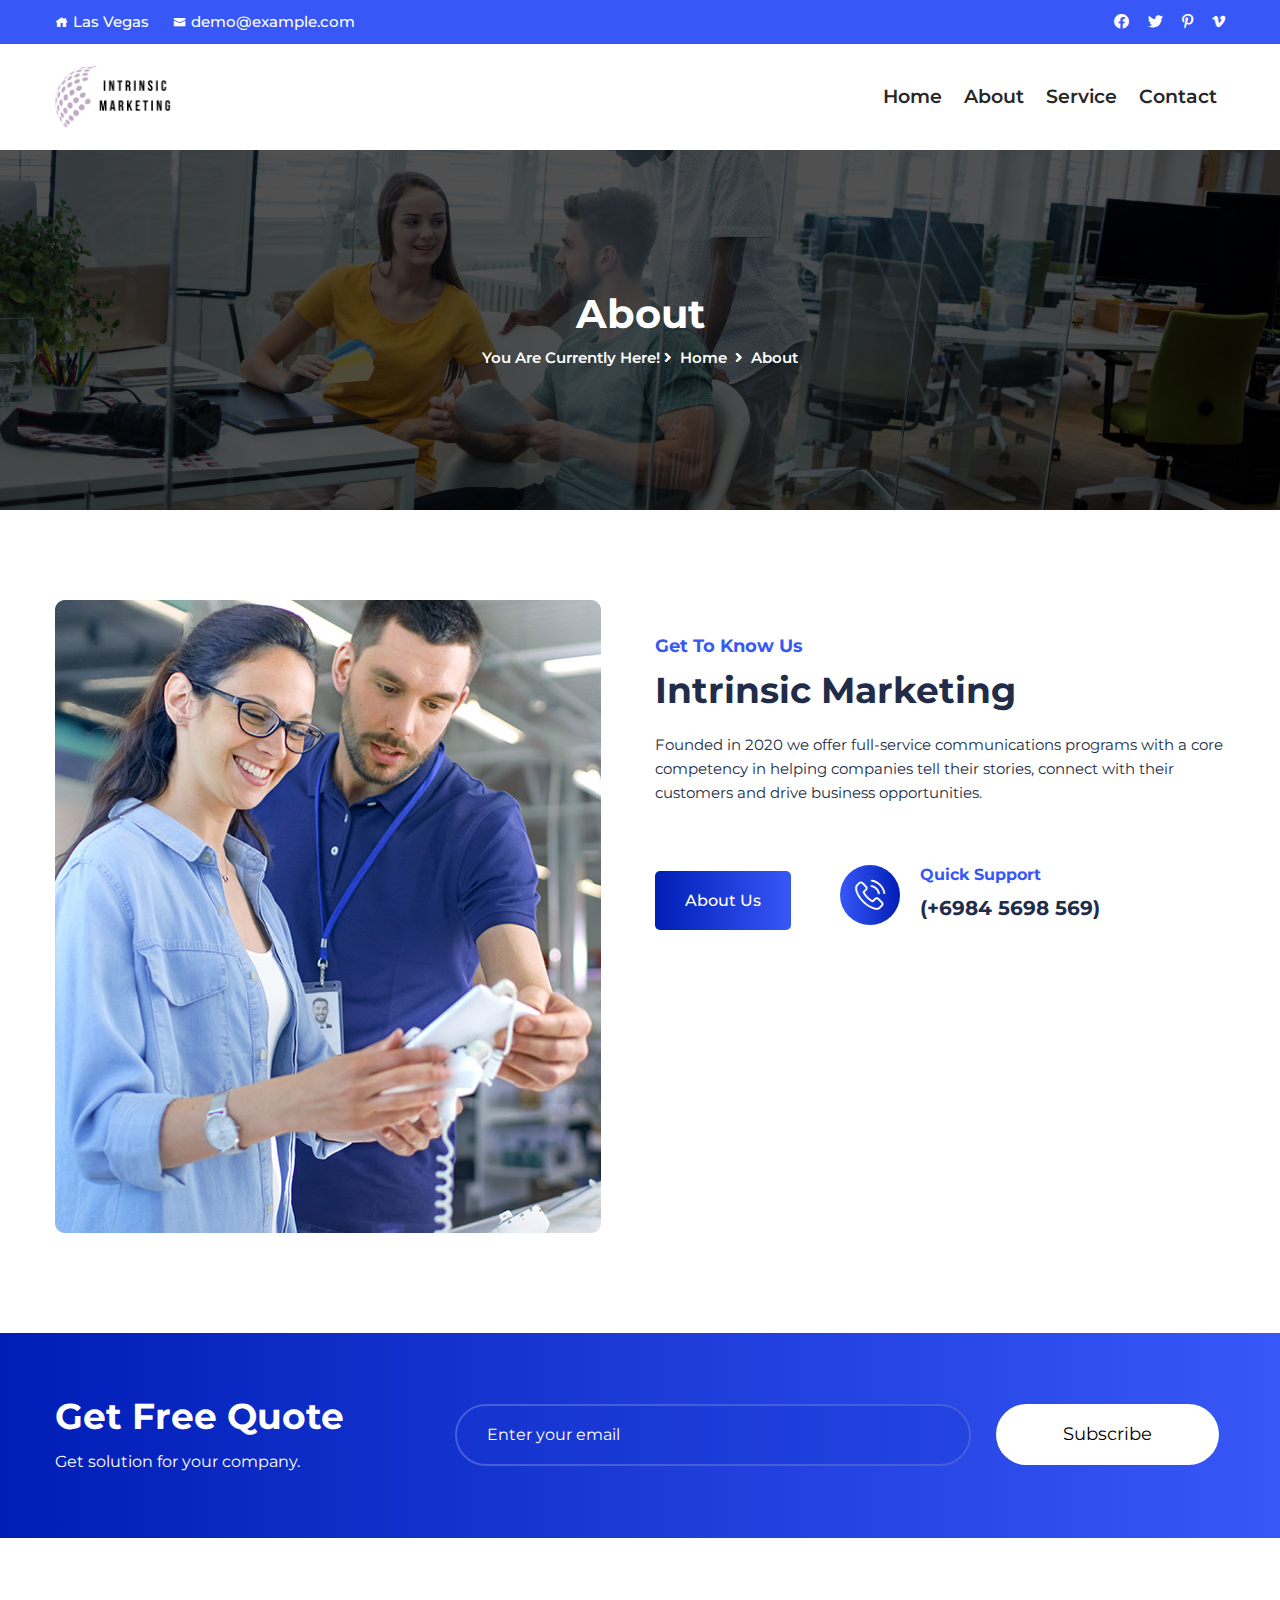
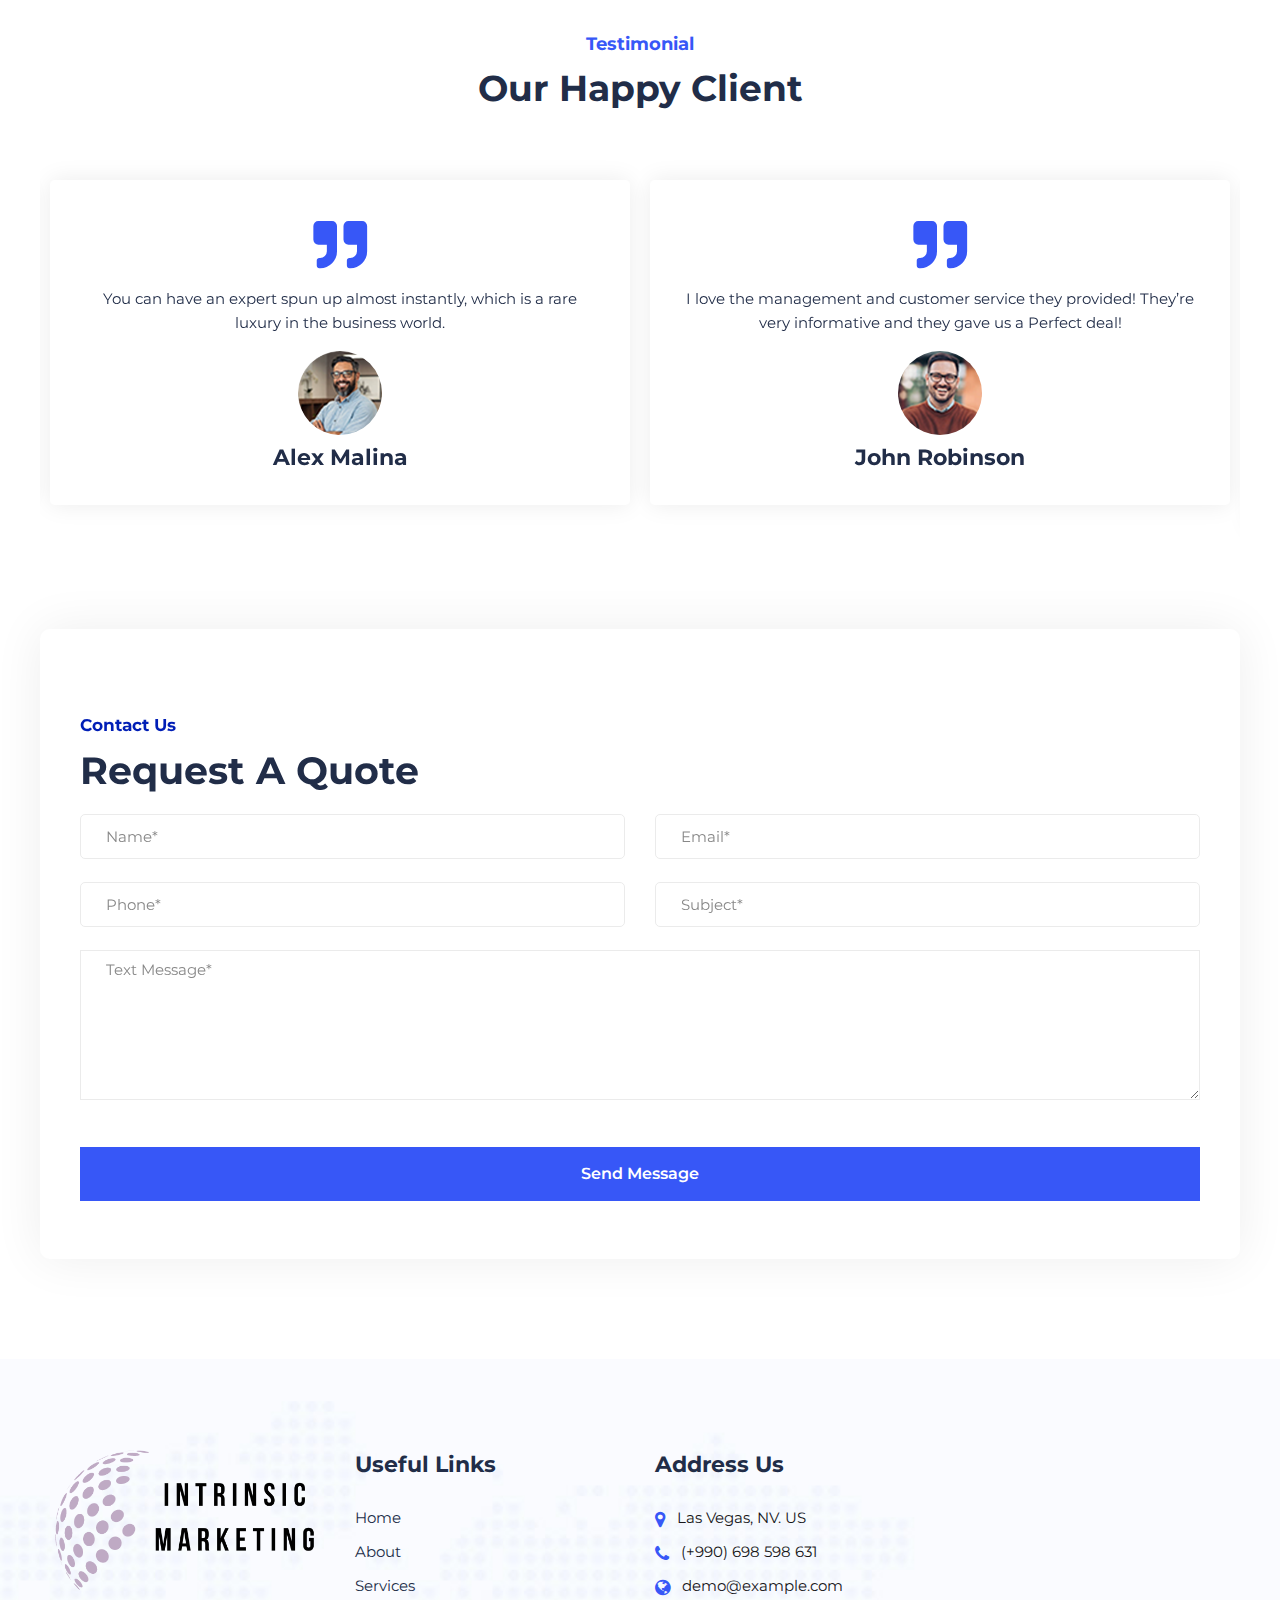
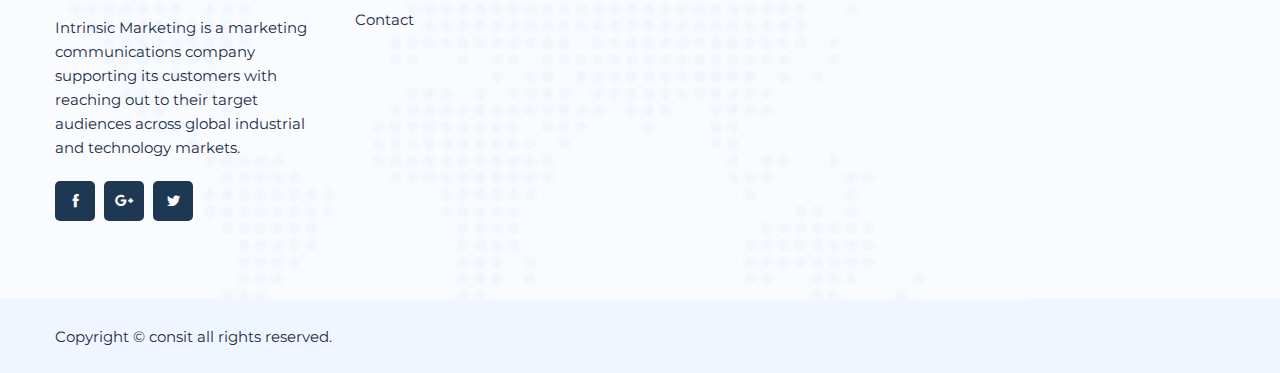
==== commit 46ab93eb: "main" ====
--- a/about.html
+++ b/about.html
@@ -151,7 +151,7 @@
                            <h2>Get To Know Us</h2>
                            <h3>Intrinsic Marketing</h3>
                            <!-- content -->
-                           <p>Founded in 2020 we offer full-service communications programmes with a core competency in helping companies tell their stories, connect with their customers and drive business opportunities.</p>
+                           <p>Founded in 2020 we offer full-service communications programs with a core competency in helping companies tell their stories, connect with their customers and drive business opportunities.</p>
                         </div>
                      </div>
                      <div class="witr_button_area">
@@ -237,7 +237,7 @@
                      <div class="witr_section_title_inner text-center">
                         <!-- title top -->
                         <h2>Testimonial</h2>
-                        <h3>Happy Our Client</h3>
+                        <h3>Our Happy Client</h3>
                      </div>
                   </div>
                </div>
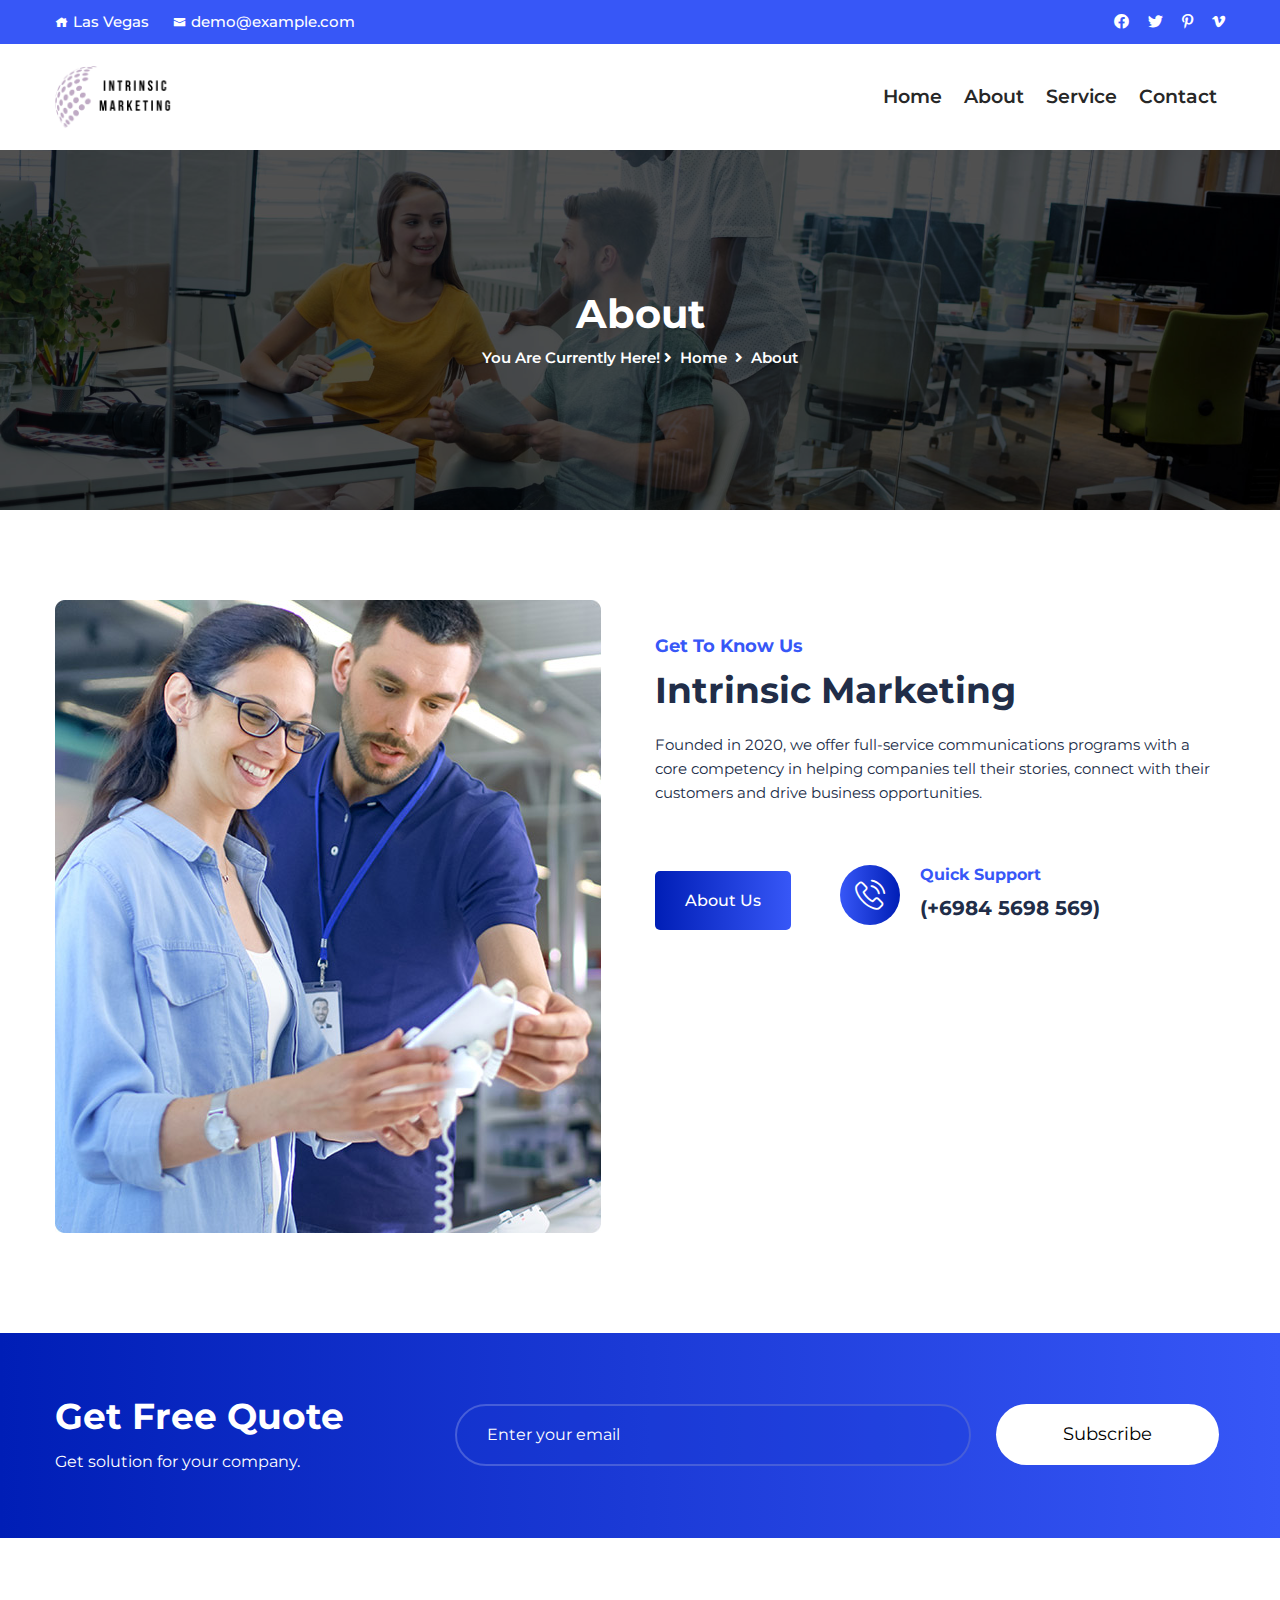
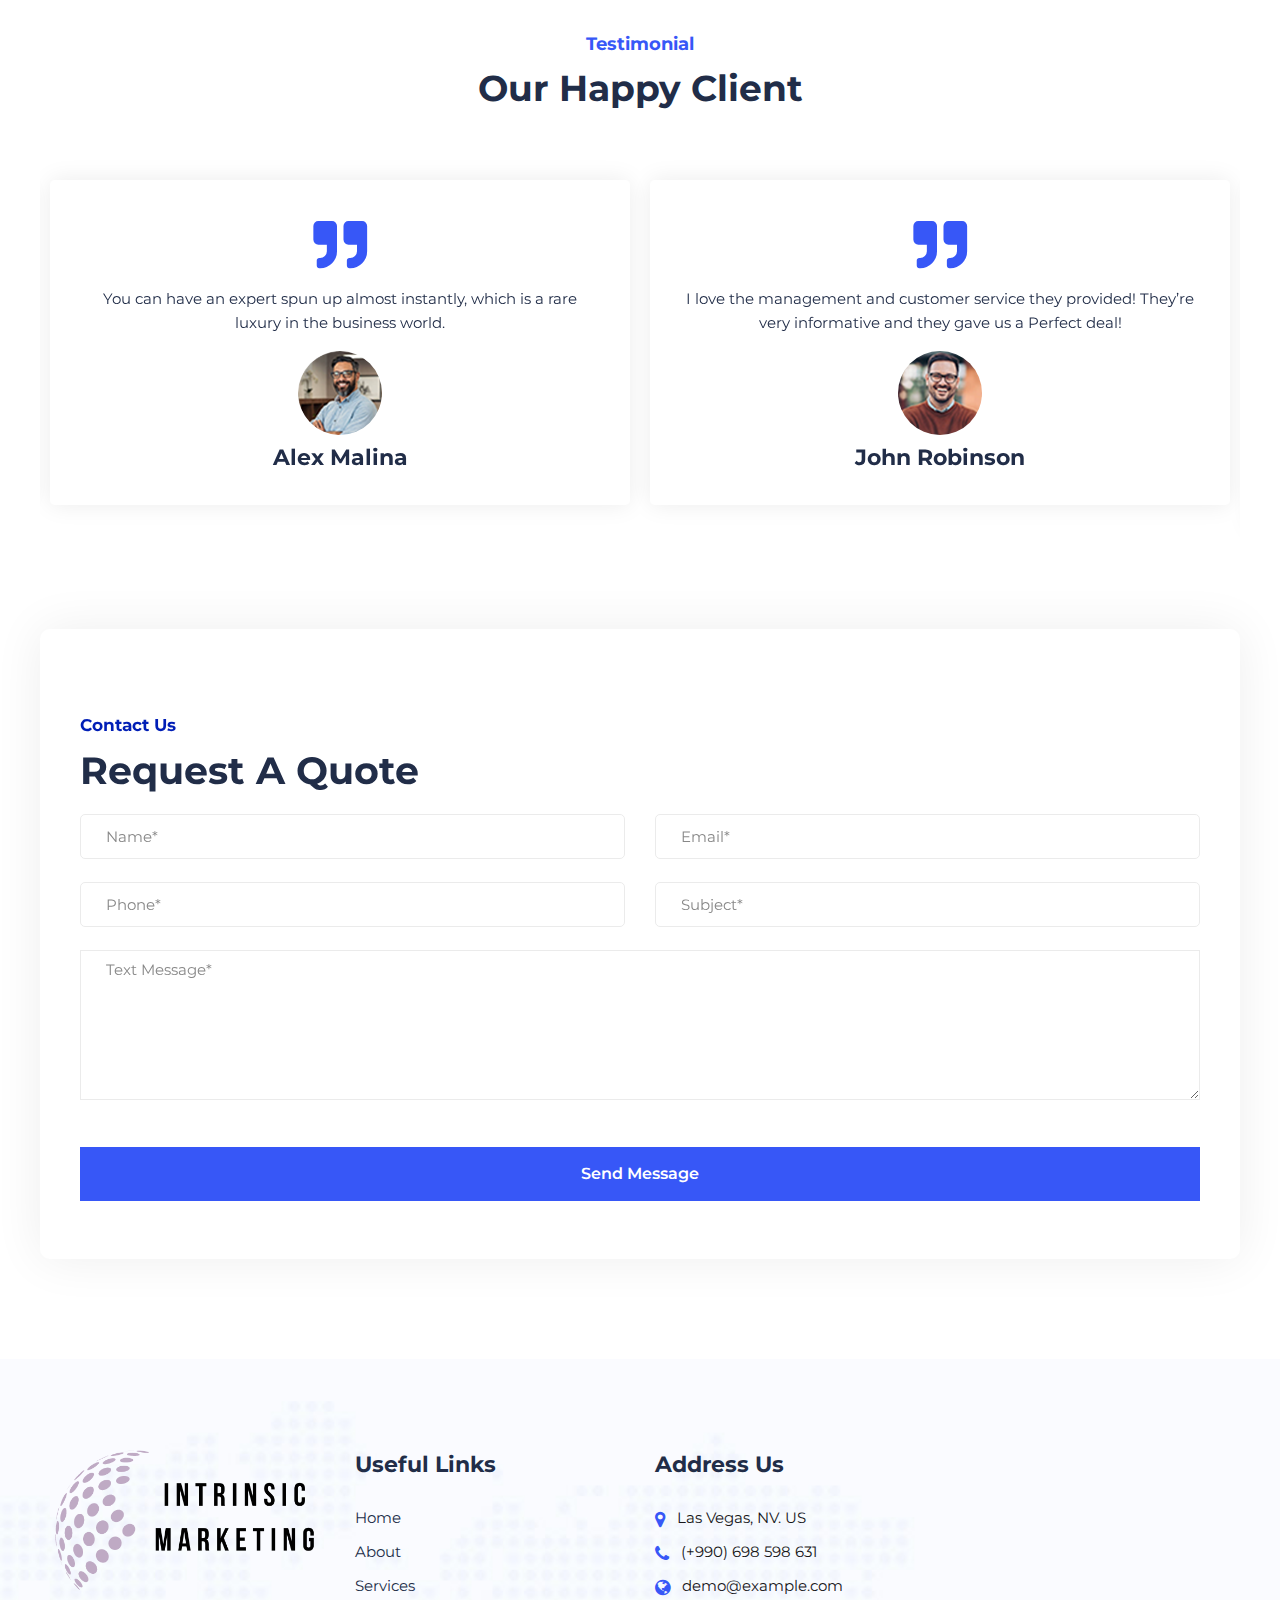
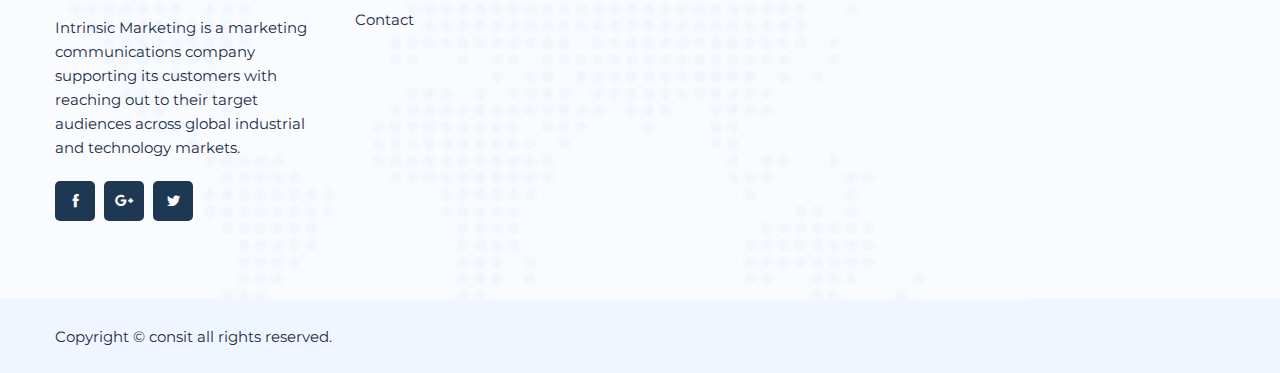
==== commit f3515df9: "main" ====
--- a/about.html
+++ b/about.html
@@ -151,7 +151,7 @@
                            <h2>Get To Know Us</h2>
                            <h3>Intrinsic Marketing</h3>
                            <!-- content -->
-                           <p>Founded in 2020 we offer full-service communications programs with a core competency in helping companies tell their stories, connect with their customers and drive business opportunities.</p>
+                           <p>Founded in 2020, we offer full-service communications programs with a core competency in helping companies tell their stories, connect with their customers and drive business opportunities.</p>
                         </div>
                      </div>
                      <div class="witr_button_area">
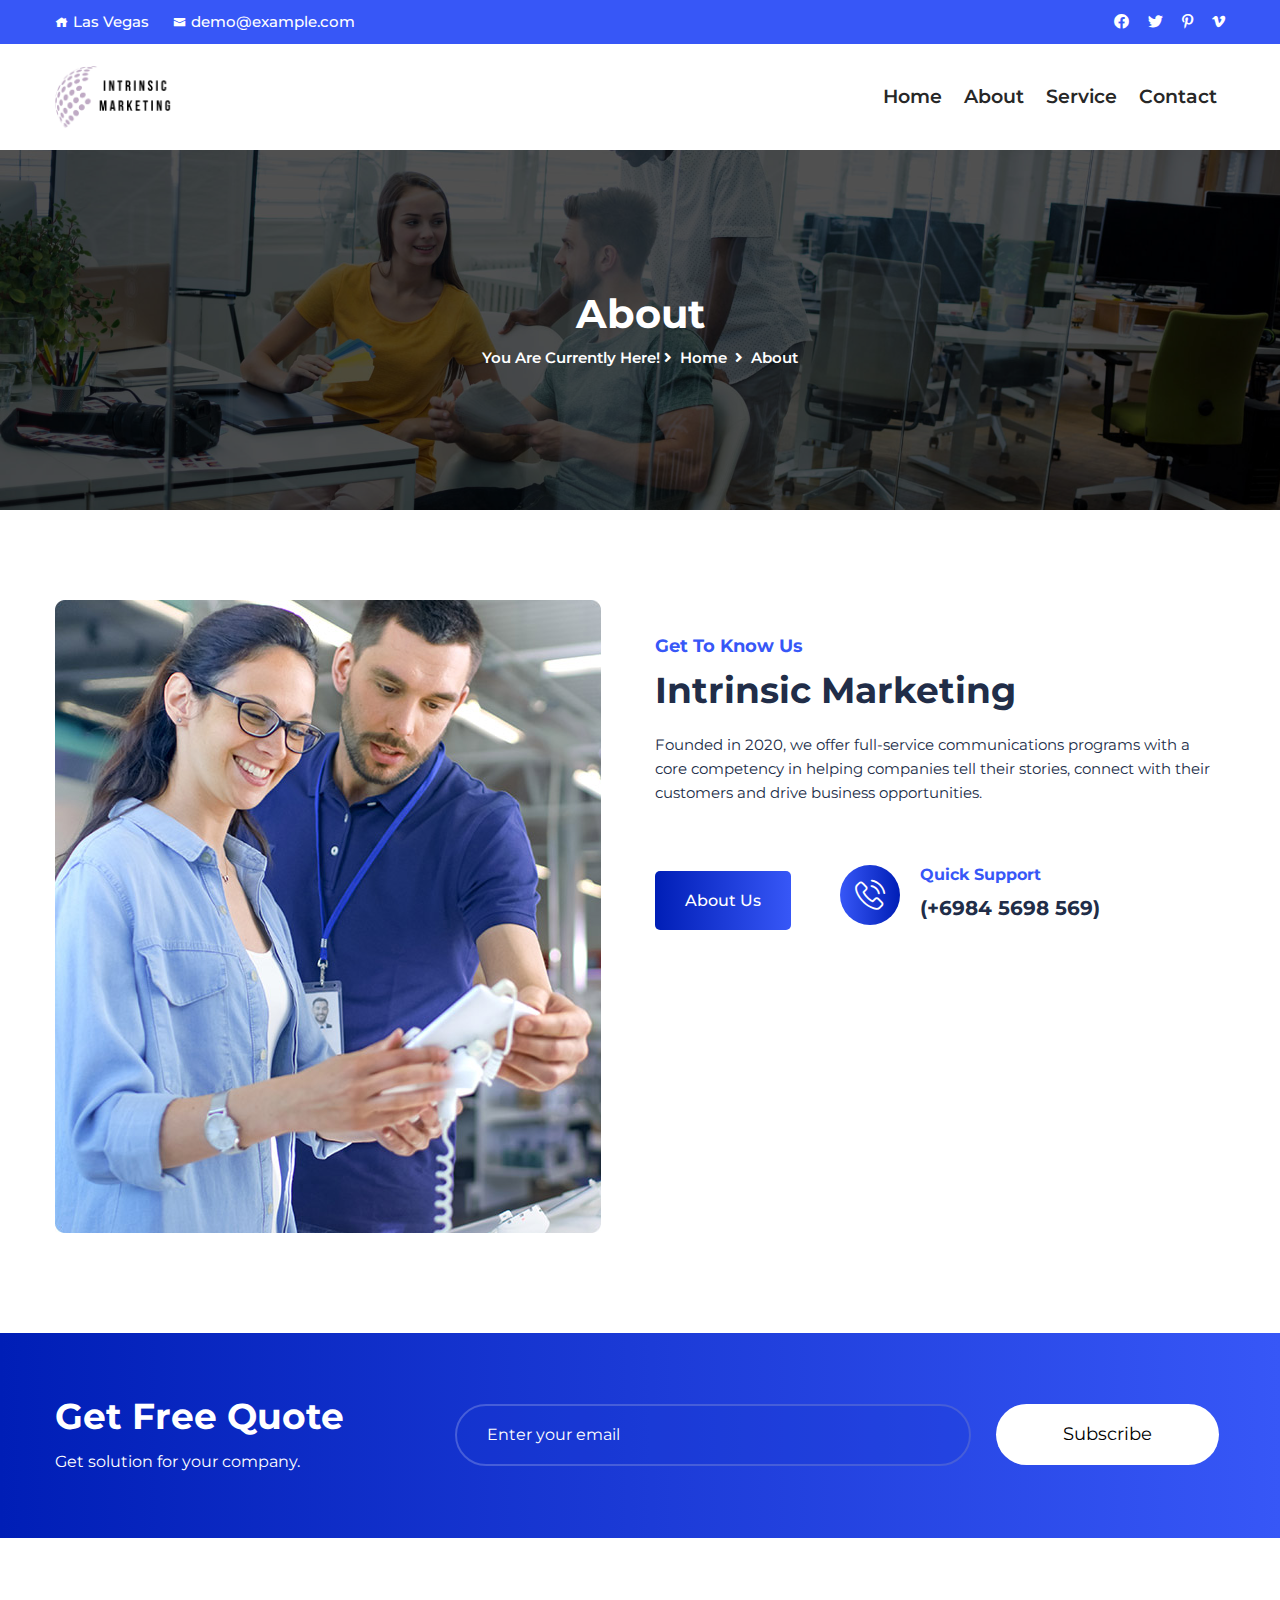
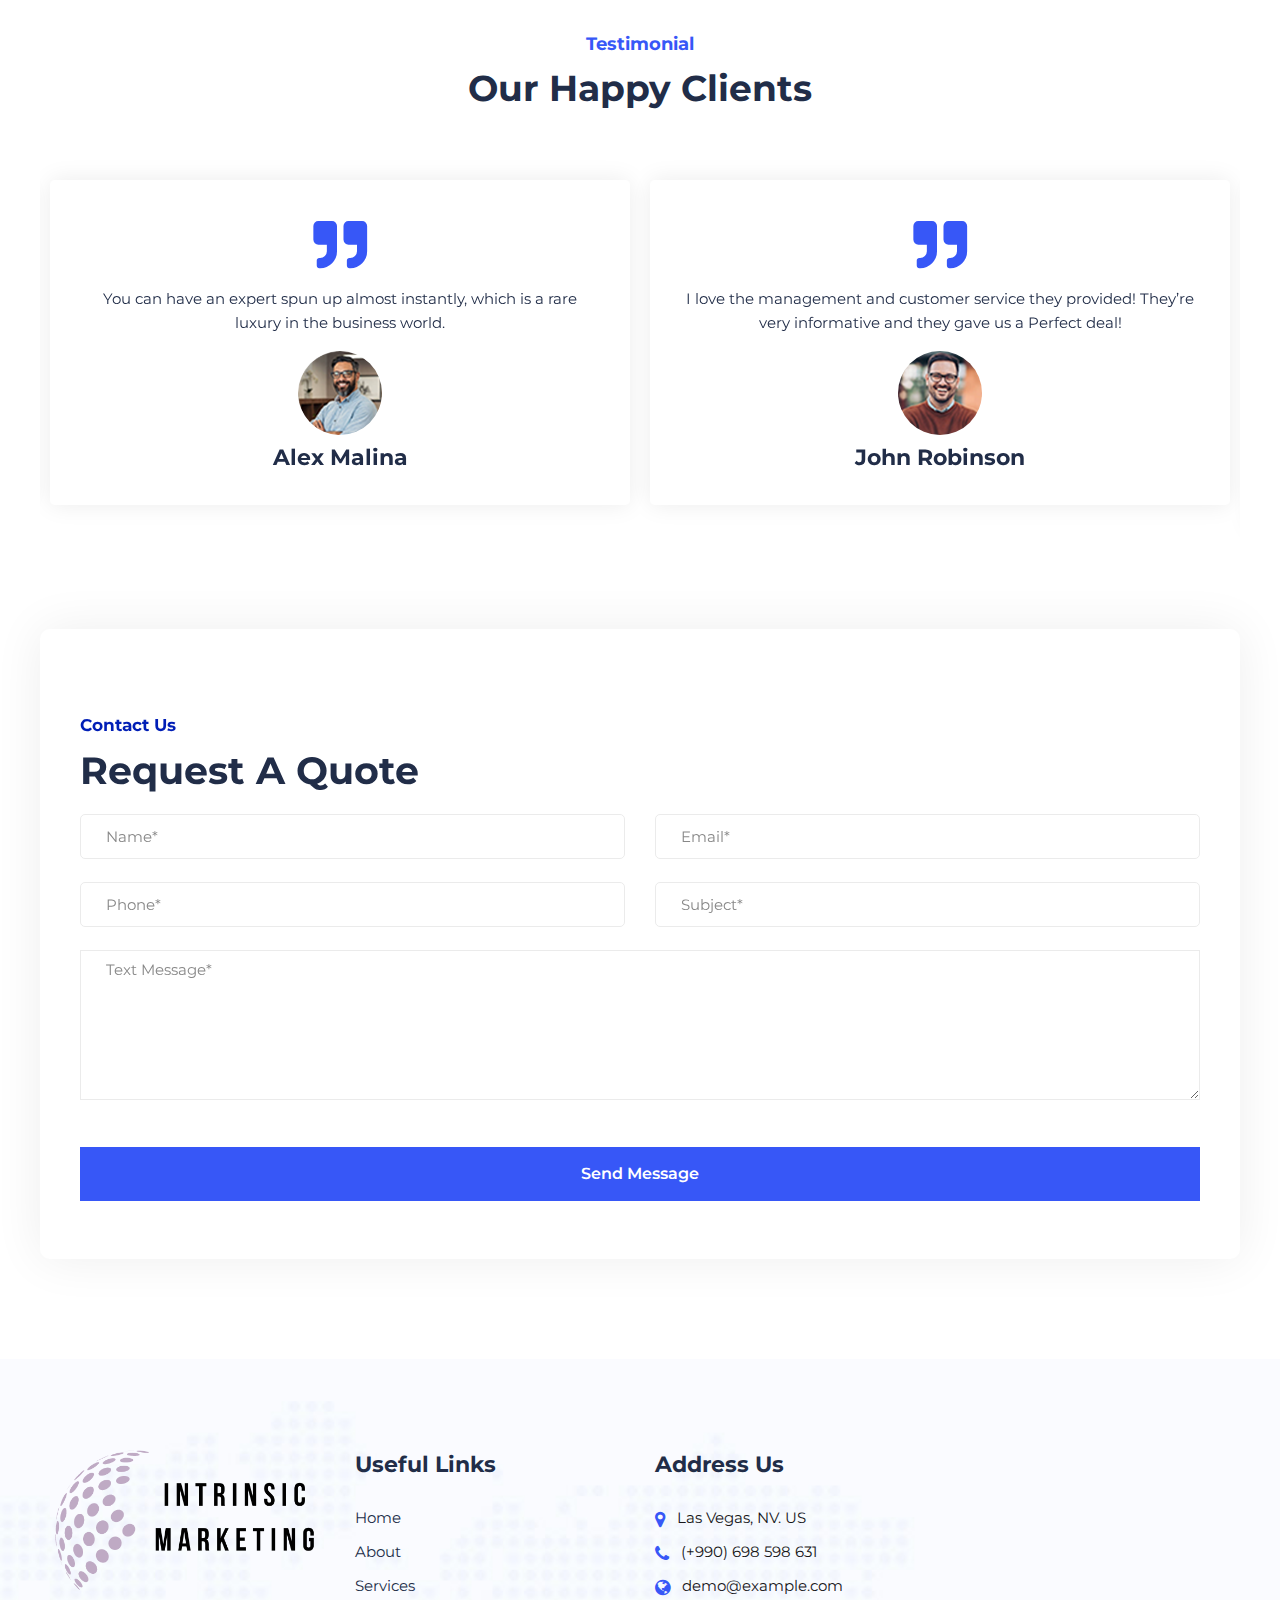
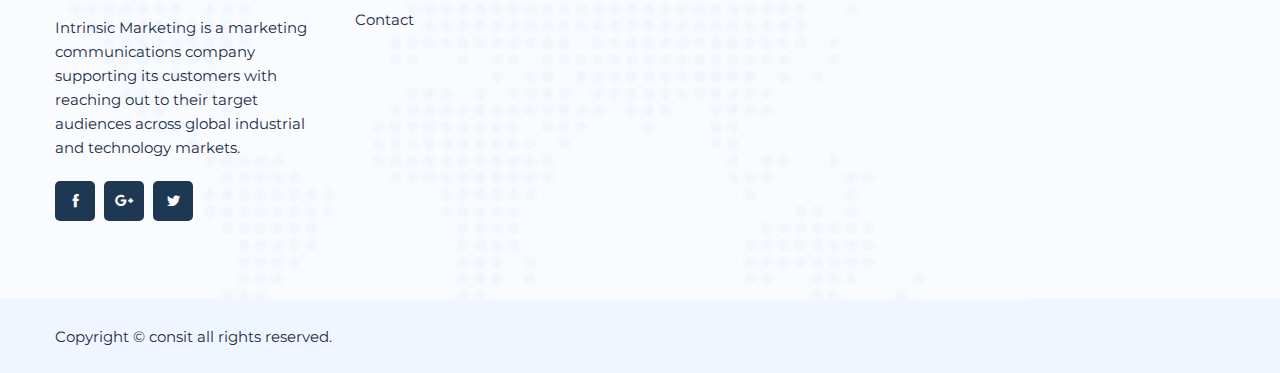
==== commit c89a78bb: "main" ====
--- a/about.html
+++ b/about.html
@@ -237,7 +237,7 @@
                      <div class="witr_section_title_inner text-center">
                         <!-- title top -->
                         <h2>Testimonial</h2>
-                        <h3>Our Happy Client</h3>
+                        <h3>Our Happy Clients</h3>
                      </div>
                   </div>
                </div>
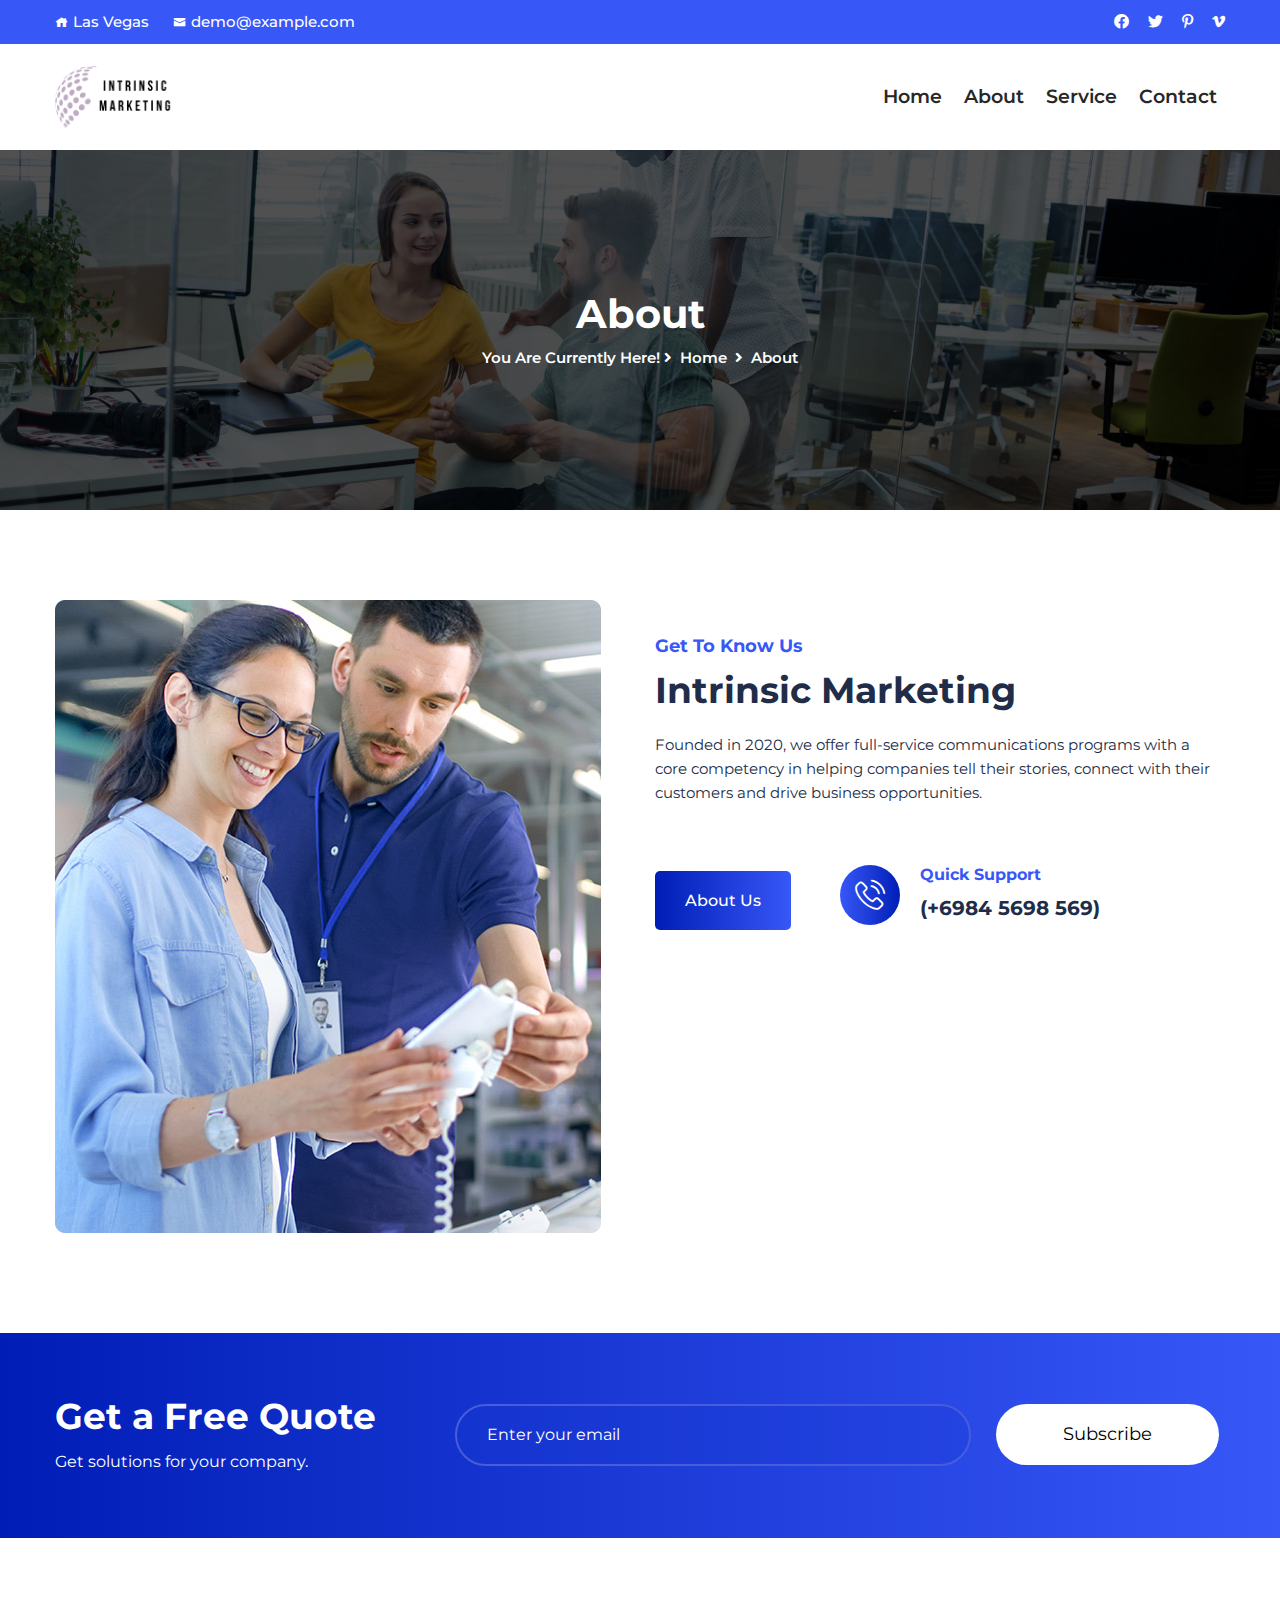
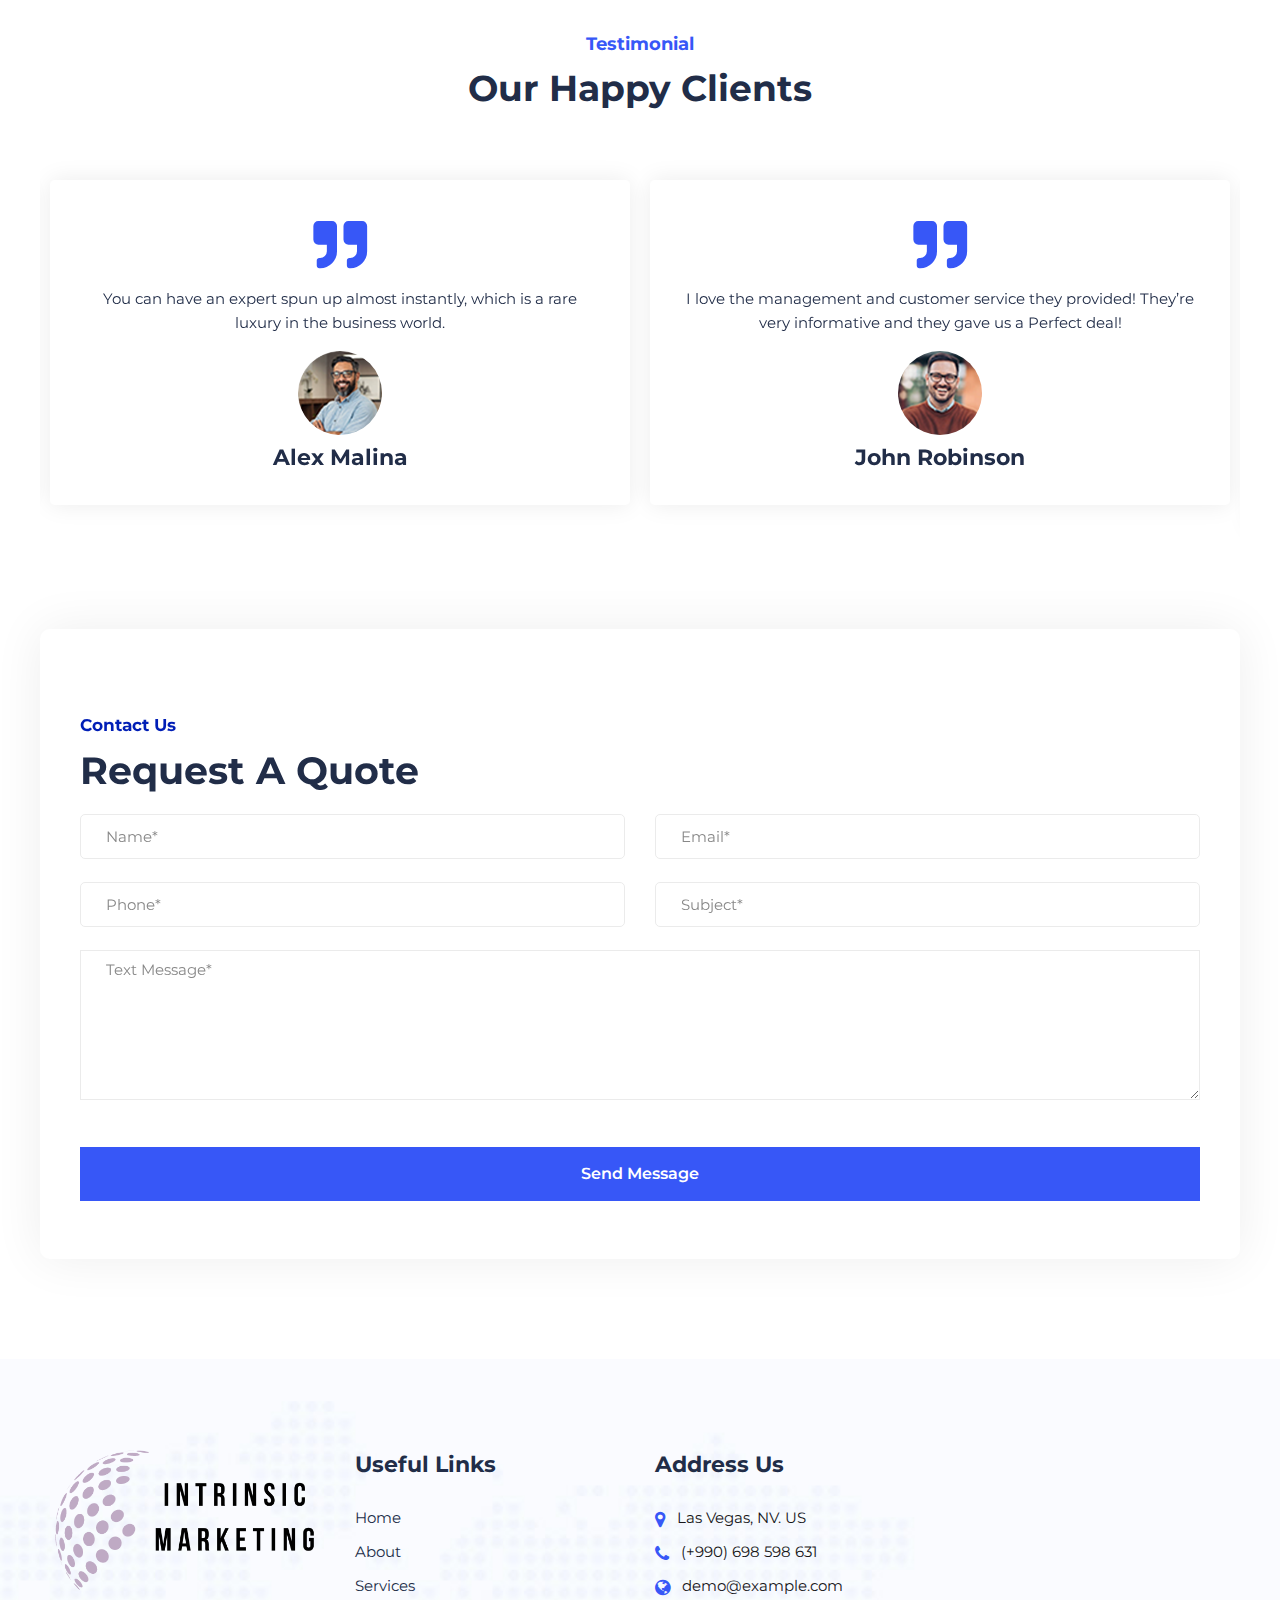
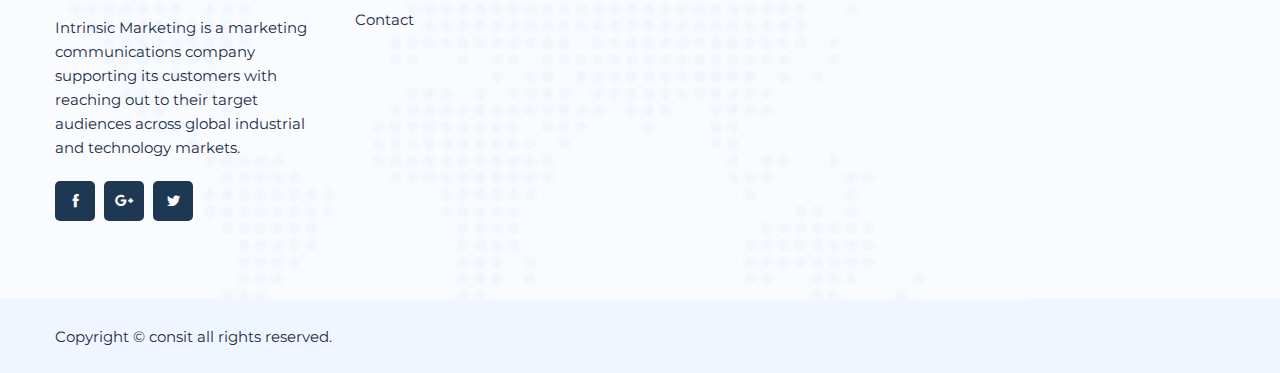
==== commit 42f19c29: "main" ====
--- a/about.html
+++ b/about.html
@@ -206,9 +206,9 @@
                   <!-- title left -->
                   <div class="witr_section_title">
                      <div class="witr_section_title_inner text-left">
-                        <h3>Get Free Quote</h3>
+                        <h3>Get a Free Quote</h3>
                         <!-- content -->
-                        <p>Get solution for your company. </p>
+                        <p>Get solutions for your company. </p>
                      </div>
                   </div>
                </div>
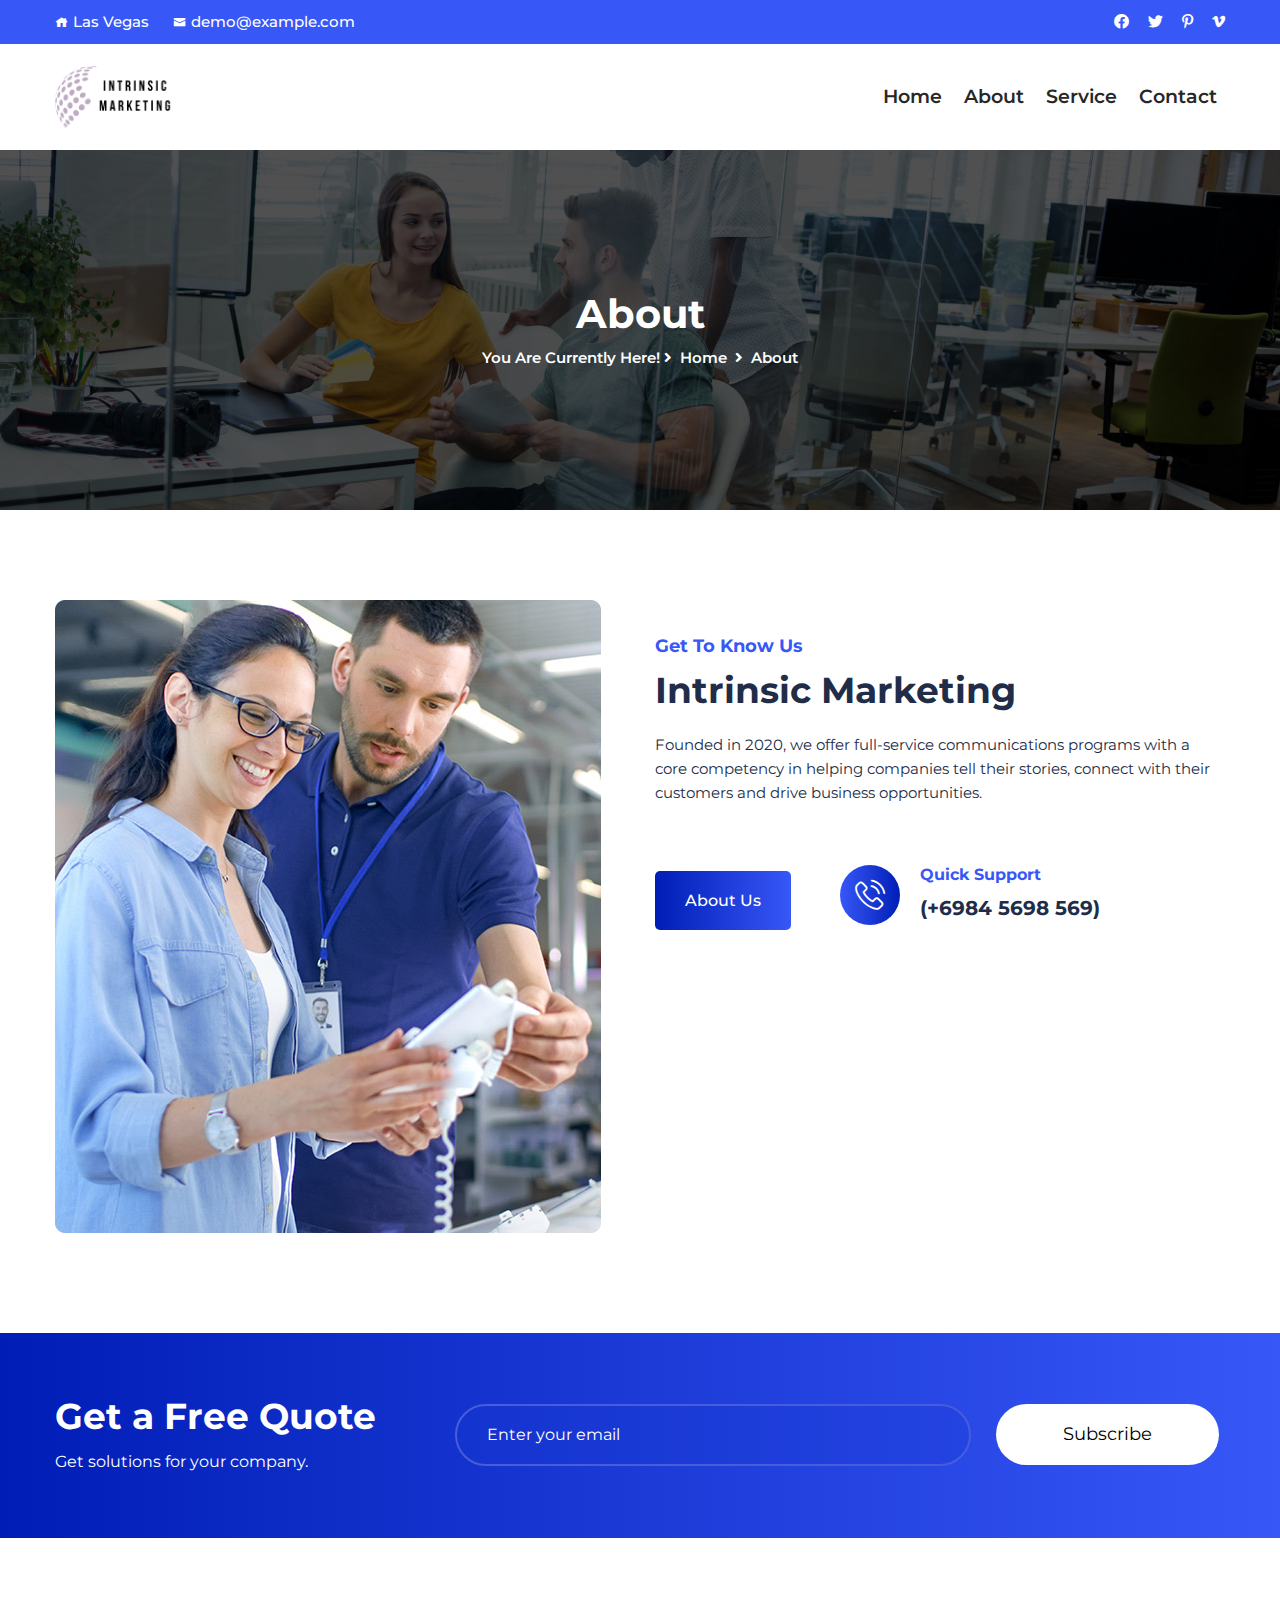
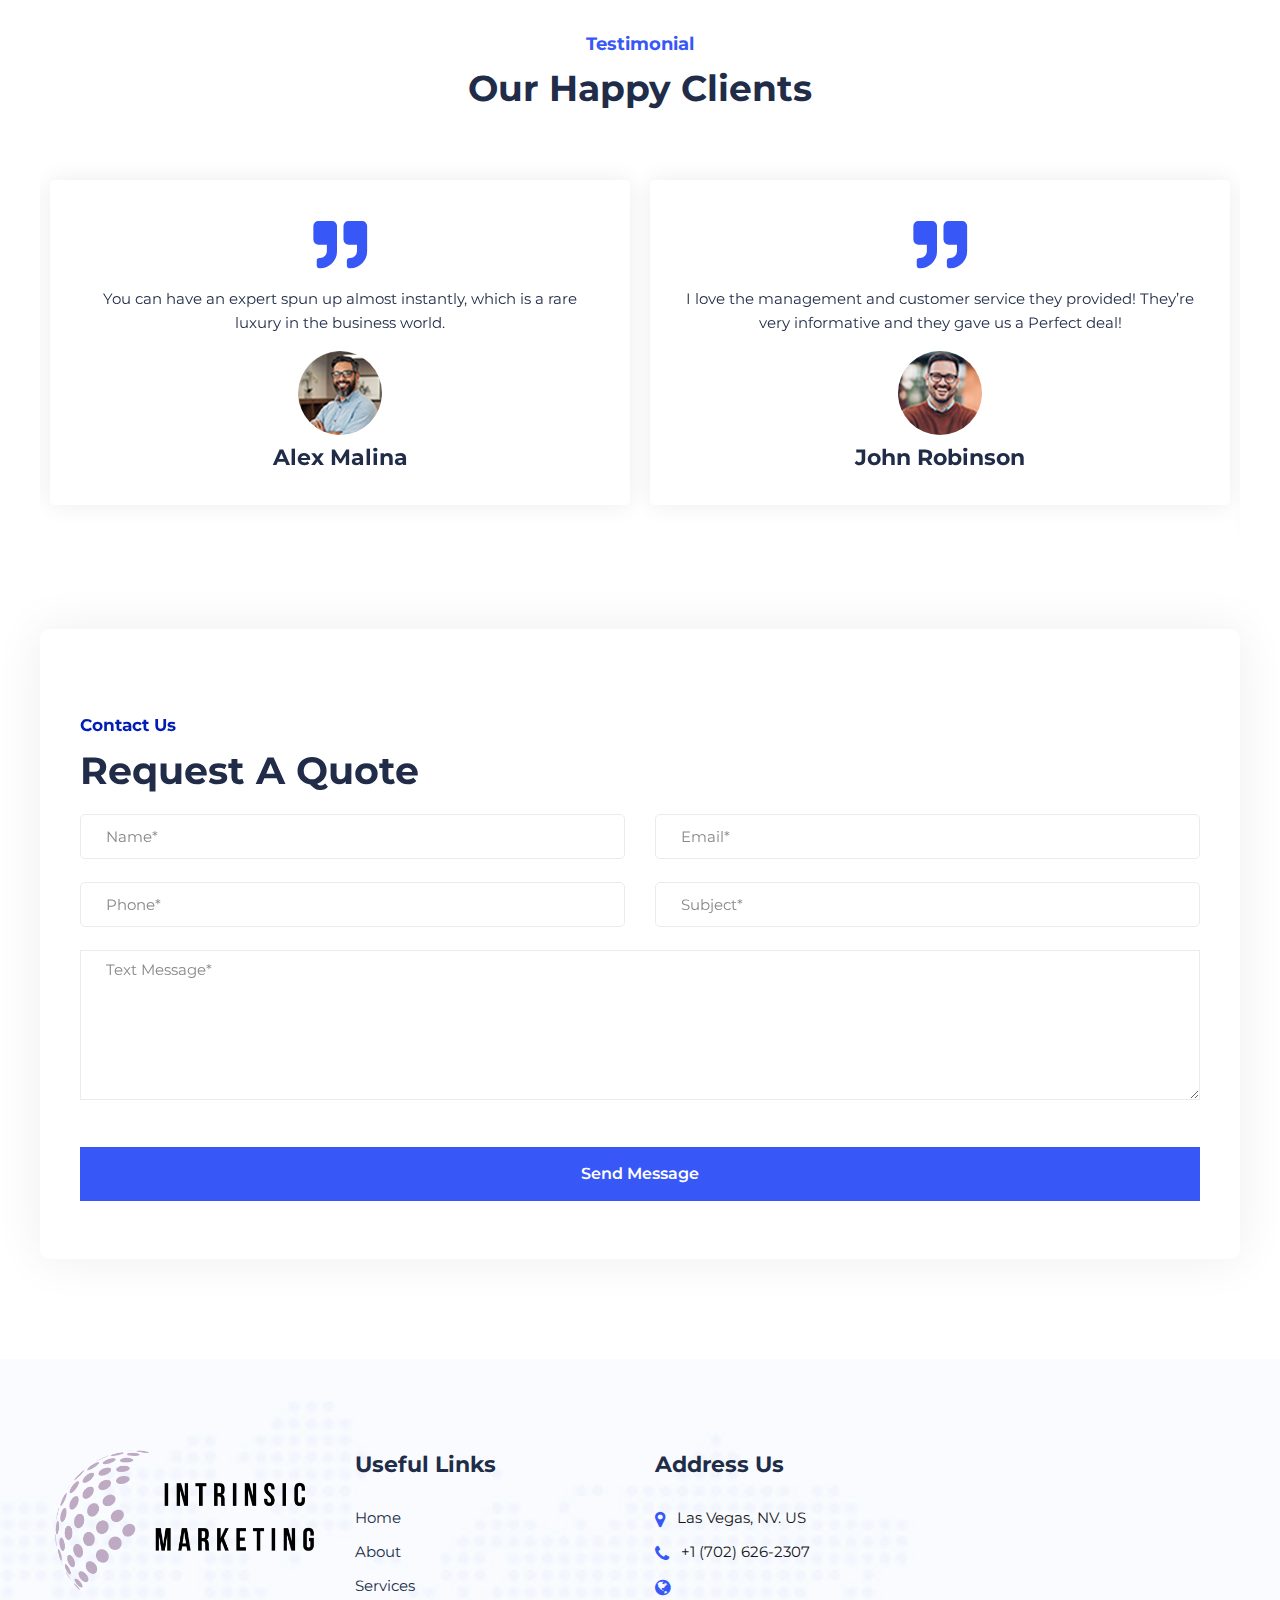
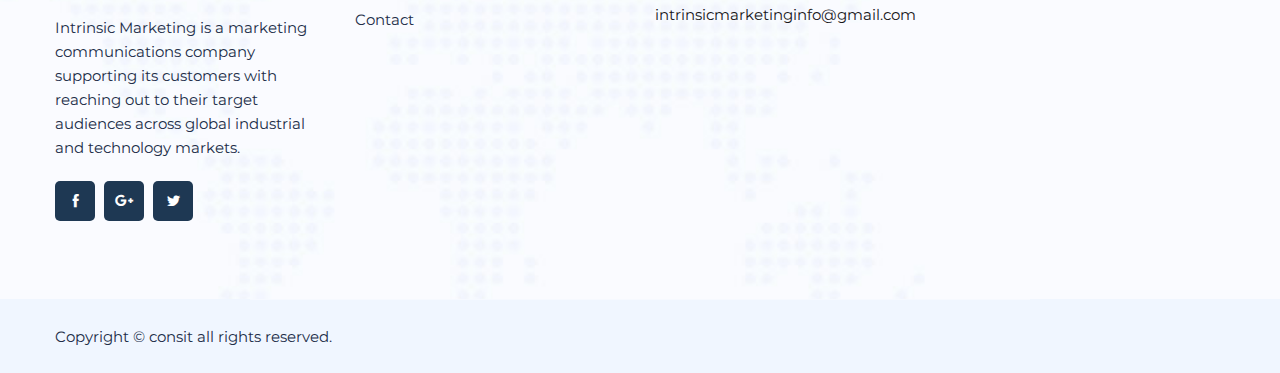
==== commit b33897cc: "main" ====
--- a/about.html
+++ b/about.html
@@ -464,7 +464,7 @@
                                        <i class="fa fa-phone"></i>
                                     </div>
                                     <div class="footer-sociala-info">
-                                       <p>(+990) 698 598 631</p>
+                                       <p>+1 (702) 626-2307</p>
                                     </div>
                                  </div>
                                  <div class="footer_s_inner">
@@ -472,7 +472,7 @@
                                        <i class="fa fa-globe"></i>
                                     </div>
                                     <div class="footer-sociala-info">
-                                       <p>demo@example.com</p>
+                                       <p>intrinsicmarketinginfo@gmail.com</p>
                                     </div>
                                  </div>
                               </div>
